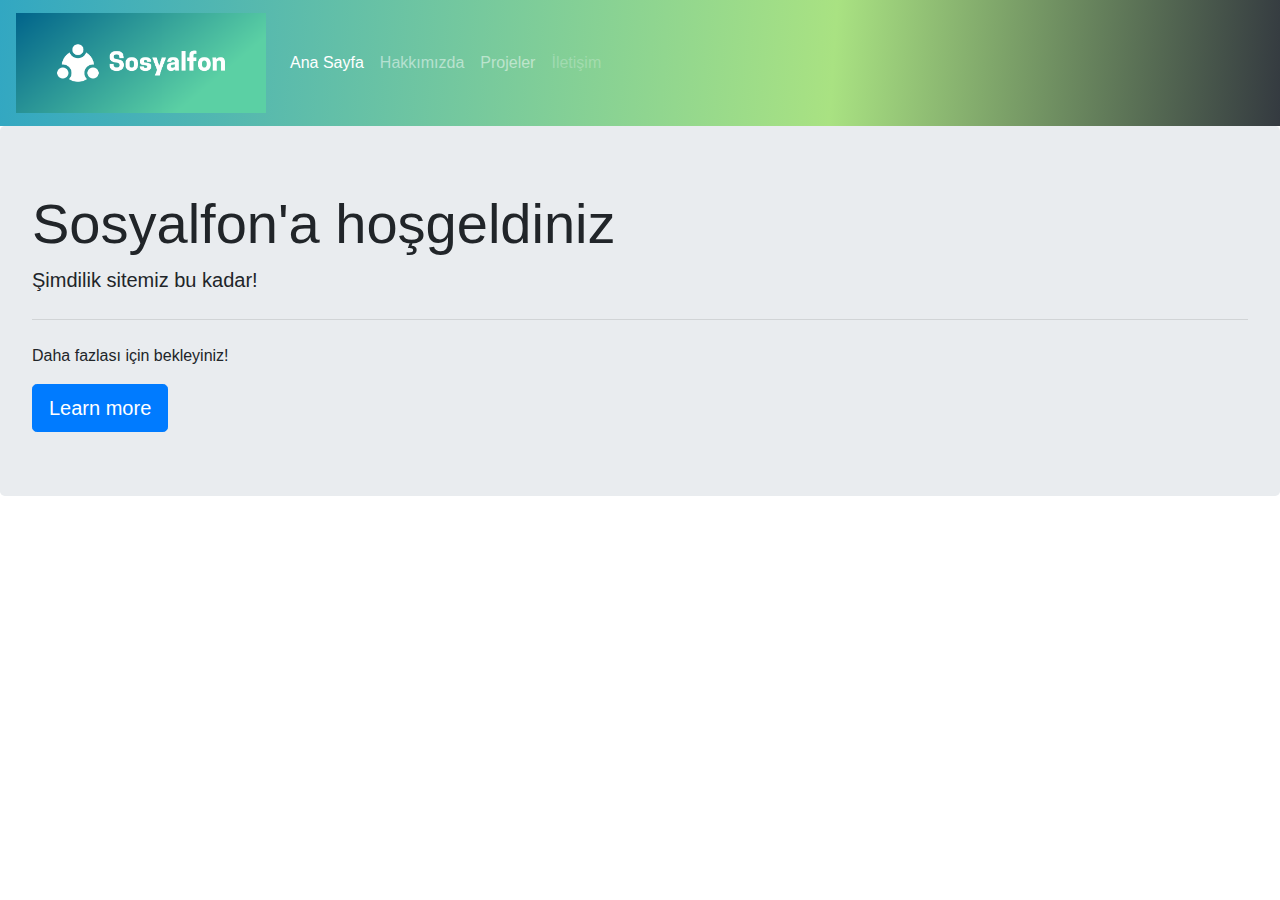
==== index.html @ b5d547e4 "Add files via upload" ====
<!DOCTYPE html>
<html>
<head>

	<title>Sosyalfon</title>
	<link rel="stylesheet" href="https://stackpath.bootstrapcdn.com/bootstrap/4.4.1/css/bootstrap.min.css" integrity="sha384-Vkoo8x4CGsO3+Hhxv8T/Q5PaXtkKtu6ug5TOeNV6gBiFeWPGFN9MuhOf23Q9Ifjh" crossorigin="anonymous">
	<link rel="stylesheet" type="text/css" href="style.css">
	

</head>
<body>
<nav class="navbar navbar-expand-lg navbar-dark bg-dark">
  <a class="navbar-brand" href="#"><img src="cover.png" width=250px height=100px>  </a>
  <button class="navbar-toggler" type="button" data-toggle="collapse" data-target="#navbarNavAltMarkup" aria-controls="navbarNavAltMarkup" aria-expanded="false" aria-label="Toggle navigation">
    <span class="navbar-toggler-icon"></span>
  </button>
  <div class="collapse navbar-collapse" id="navbarNavAltMarkup">
    <div class="navbar-nav">
      <a class="nav-item nav-link active" href="index.html">Ana Sayfa <span class="sr-only">(current)</span></a>
      <a class="nav-item nav-link" href="about.html">Hakkımızda</a>
      <a class="nav-item nav-link" href="#">Projeler</a>
      <a class="nav-item nav-link disabled" href="#" tabindex="-1" aria-disabled="true">İletişim</a>
    </div>
  </div>
</nav>

<div class="jumbotron">
  <h1 class="display-4">Sosyalfon'a hoşgeldiniz</h1>
  <p class="lead">Şimdilik sitemiz bu kadar!</p>
  <hr class="my-4">
  <p>Daha fazlası için bekleyiniz!</p>
  <a class="btn btn-primary btn-lg" href="#" role="button">Learn more</a>
</div>


	<script src="https://code.jquery.com/jquery-3.4.1.slim.min.js" integrity="sha384-J6qa4849blE2+poT4WnyKhv5vZF5SrPo0iEjwBvKU7imGFAV0wwj1yYfoRSJoZ+n" crossorigin="anonymous"></script>
	<script src="https://cdn.jsdelivr.net/npm/popper.js@1.16.0/dist/umd/popper.min.js" integrity="sha384-Q6E9RHvbIyZFJoft+2mJbHaEWldlvI9IOYy5n3zV9zzTtmI3UksdQRVvoxMfooAo" crossorigin="anonymous"></script>
	<script src="https://stackpath.bootstrapcdn.com/bootstrap/4.4.1/js/bootstrap.min.js" integrity="sha384-wfSDF2E50Y2D1uUdj0O3uMBJnjuUD4Ih7YwaYd1iqfktj0Uod8GCExl3Og8ifwB6" crossorigin="anonymous"></script>
</body>
</html>
---- style.css ----
.navbar {
	background: rgb(254,254,254);
	background: linear-gradient(274deg, rgba(254,254,254,0) 0%, rgba(169,226,130,1) 35%, rgba(50,167,194,1) 100%); 
}

a {
	color: white;
}
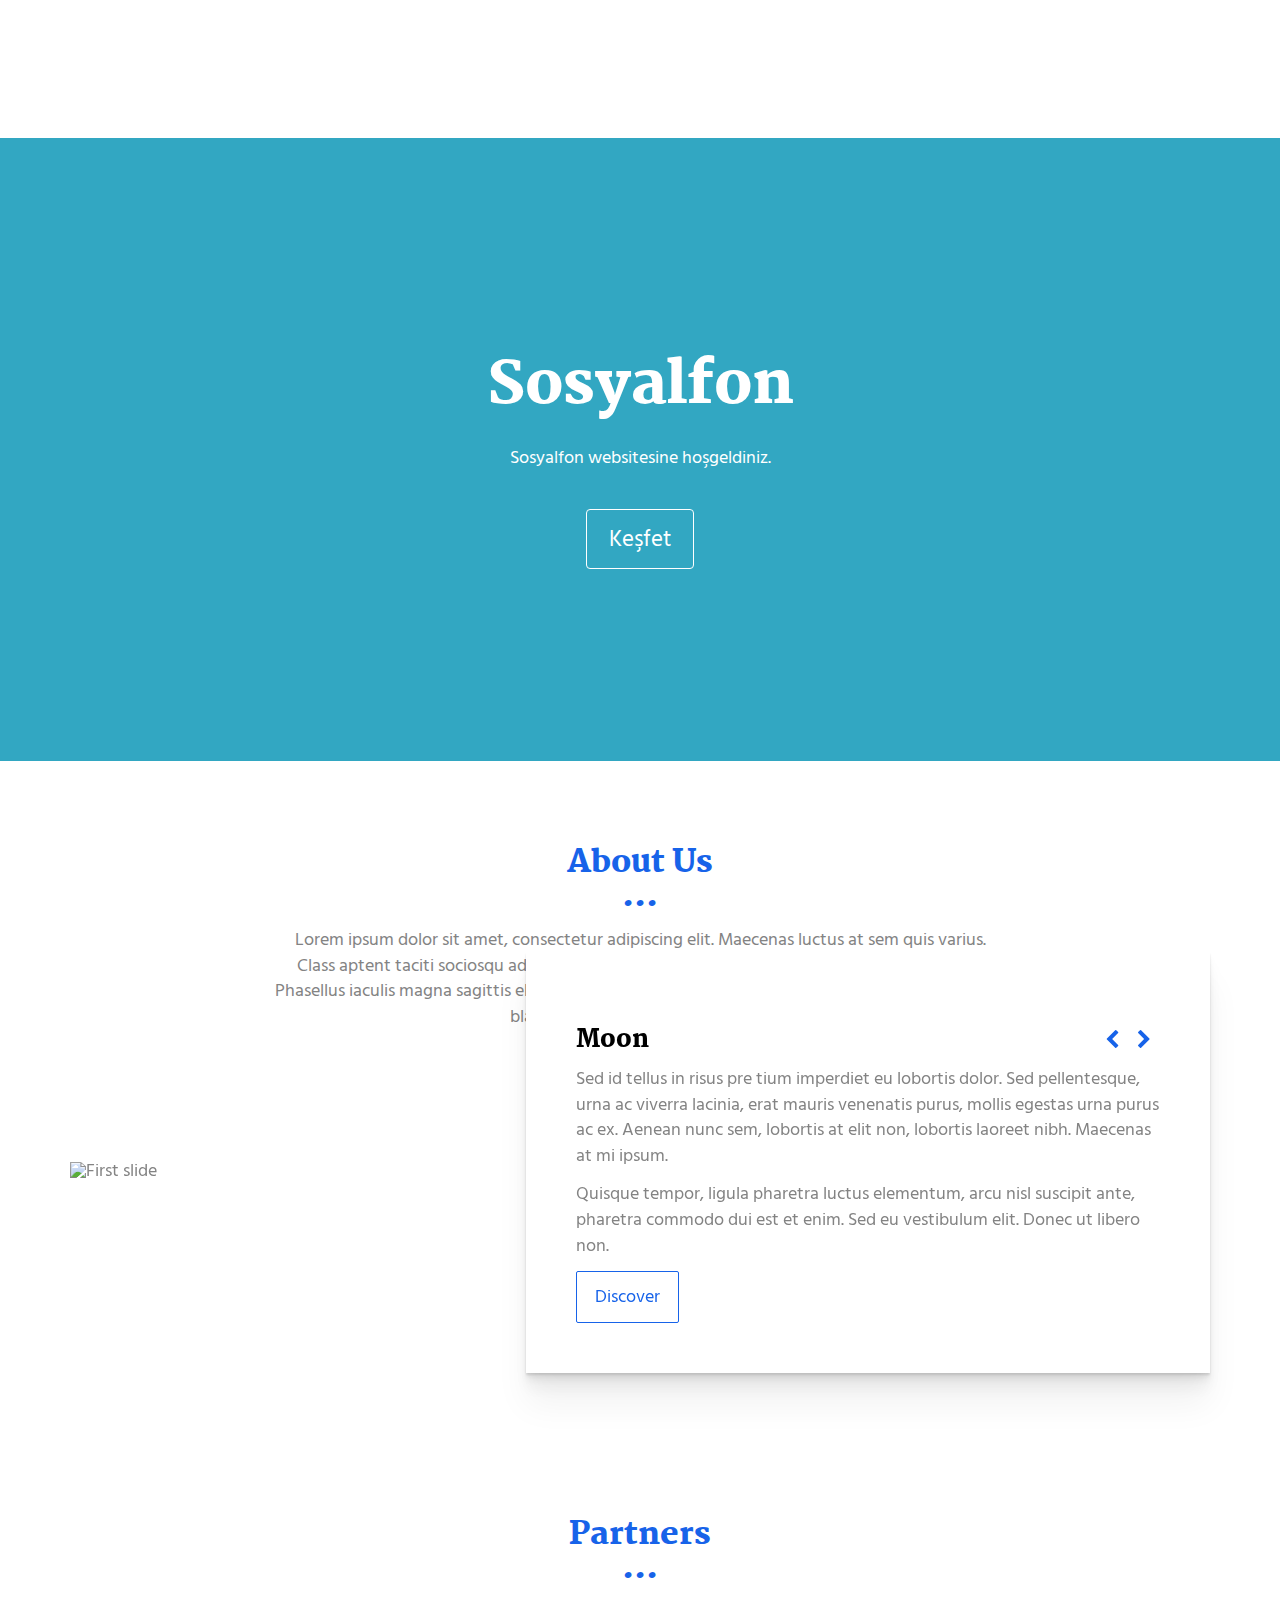
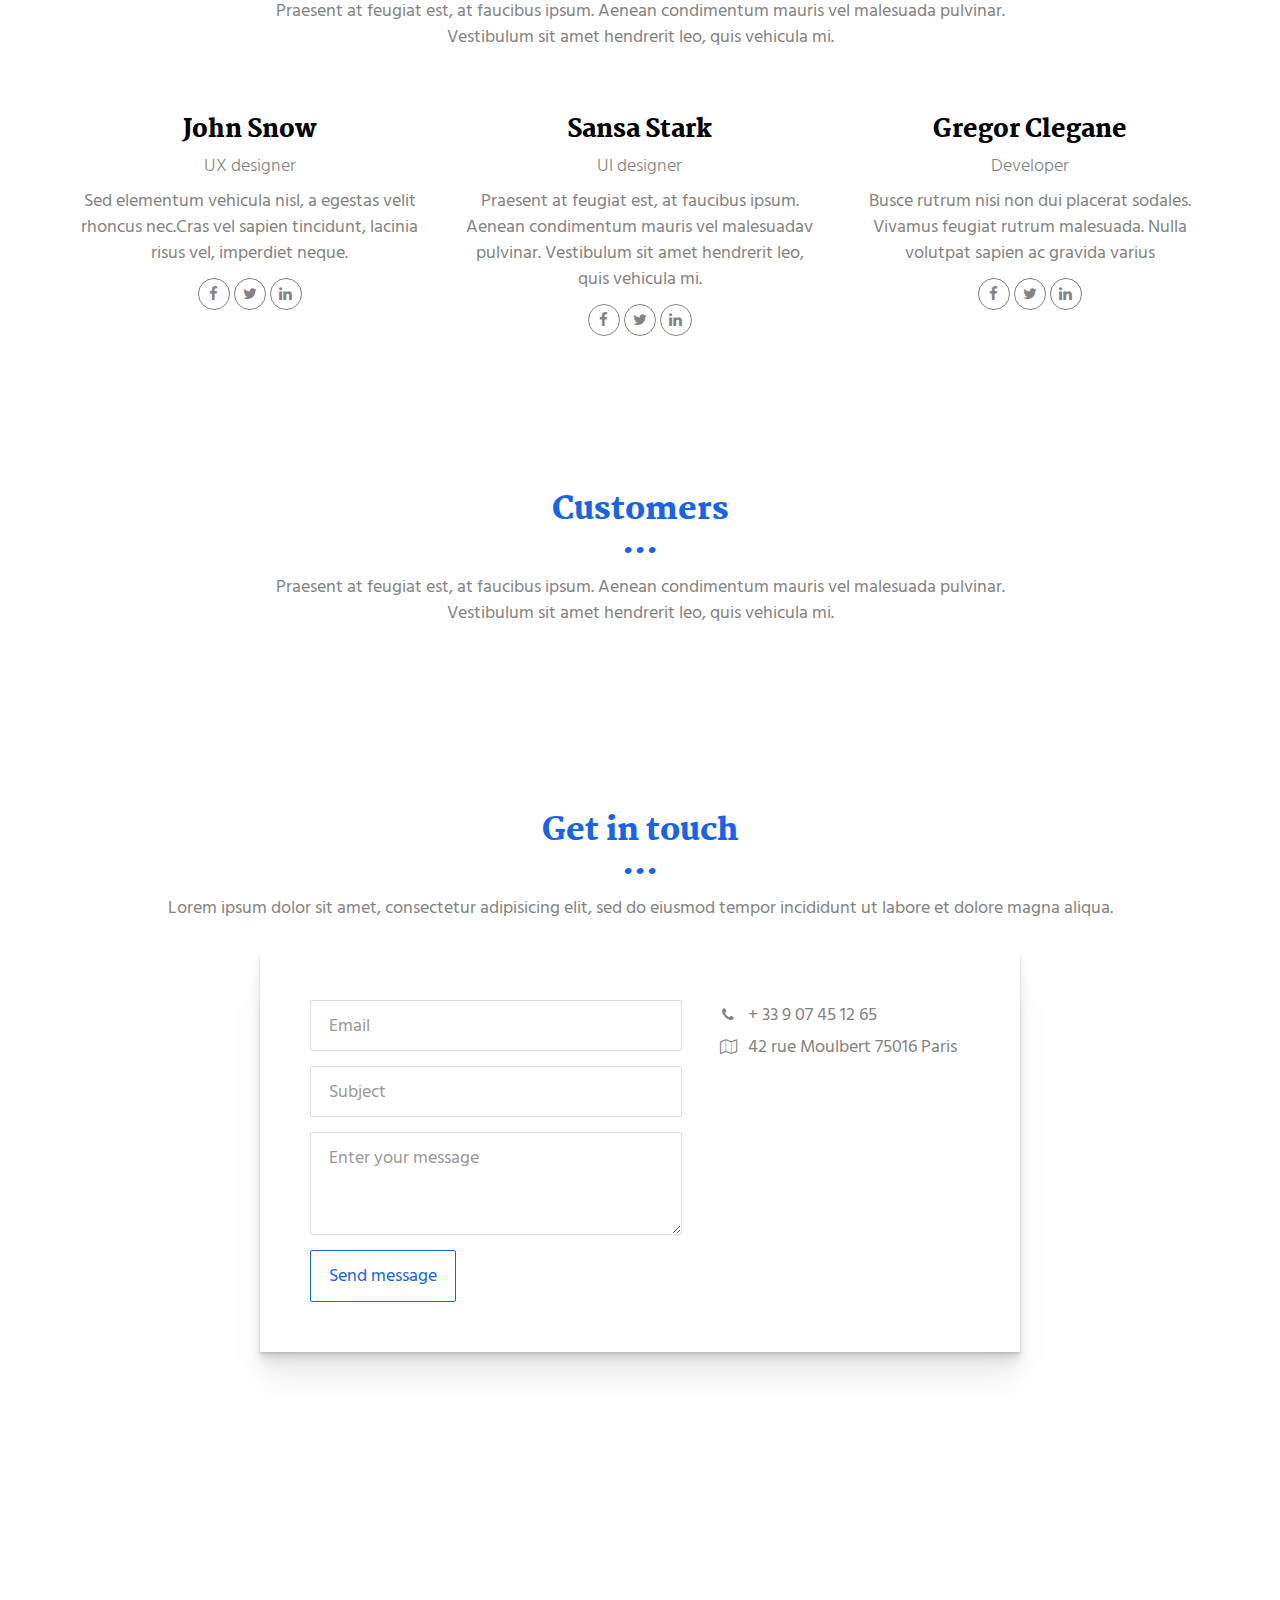
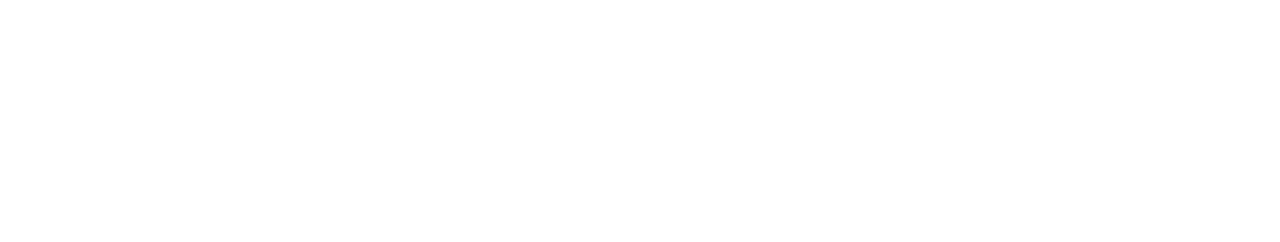
==== commit bf304cab: "Add files via upload" ====
--- a/index.html
+++ b/index.html
@@ -1,40 +1,371 @@
-<!DOCTYPE html>
-<html>
-<head>
-
-	<title>Sosyalfon</title>
-	<link rel="stylesheet" href="https://stackpath.bootstrapcdn.com/bootstrap/4.4.1/css/bootstrap.min.css" integrity="sha384-Vkoo8x4CGsO3+Hhxv8T/Q5PaXtkKtu6ug5TOeNV6gBiFeWPGFN9MuhOf23Q9Ifjh" crossorigin="anonymous">
-	<link rel="stylesheet" type="text/css" href="style.css">
-	
-
-</head>
-<body>
-<nav class="navbar navbar-expand-lg navbar-dark bg-dark">
-  <a class="navbar-brand" href="#"><img src="cover.png" width=250px height=100px>  </a>
-  <button class="navbar-toggler" type="button" data-toggle="collapse" data-target="#navbarNavAltMarkup" aria-controls="navbarNavAltMarkup" aria-expanded="false" aria-label="Toggle navigation">
-    <span class="navbar-toggler-icon"></span>
-  </button>
-  <div class="collapse navbar-collapse" id="navbarNavAltMarkup">
-    <div class="navbar-nav">
-      <a class="nav-item nav-link active" href="index.html">Ana Sayfa <span class="sr-only">(current)</span></a>
-      <a class="nav-item nav-link" href="about.html">Hakkımızda</a>
-      <a class="nav-item nav-link" href="#">Projeler</a>
-      <a class="nav-item nav-link disabled" href="#" tabindex="-1" aria-disabled="true">İletişim</a>
-    </div>
-  </div>
-</nav>
-
-<div class="jumbotron">
-  <h1 class="display-4">Sosyalfon'a hoşgeldiniz</h1>
-  <p class="lead">Şimdilik sitemiz bu kadar!</p>
-  <hr class="my-4">
-  <p>Daha fazlası için bekleyiniz!</p>
-  <a class="btn btn-primary btn-lg" href="#" role="button">Learn more</a>
-</div>
-
-
-	<script src="https://code.jquery.com/jquery-3.4.1.slim.min.js" integrity="sha384-J6qa4849blE2+poT4WnyKhv5vZF5SrPo0iEjwBvKU7imGFAV0wwj1yYfoRSJoZ+n" crossorigin="anonymous"></script>
-	<script src="https://cdn.jsdelivr.net/npm/popper.js@1.16.0/dist/umd/popper.min.js" integrity="sha384-Q6E9RHvbIyZFJoft+2mJbHaEWldlvI9IOYy5n3zV9zzTtmI3UksdQRVvoxMfooAo" crossorigin="anonymous"></script>
-	<script src="https://stackpath.bootstrapcdn.com/bootstrap/4.4.1/js/bootstrap.min.js" integrity="sha384-wfSDF2E50Y2D1uUdj0O3uMBJnjuUD4Ih7YwaYd1iqfktj0Uod8GCExl3Og8ifwB6" crossorigin="anonymous"></script>
-</body>
+<!DOCTYPE html>
+<html lang="en">
+
+<head>
+  <meta charset="UTF-8">
+  <meta content="IE=edge" http-equiv="X-UA-Compatible">
+  <meta content="width=device-width,initial-scale=1" name="viewport">
+  <meta content="description" name="description">
+  <meta name="google" content="notranslate" />
+  <meta content="Mashup templates have been developped by Orson.io team" name="author">
+
+  <!-- Disable tap highlight on IE -->
+  <meta name="msapplication-tap-highlight" content="no">
+  
+  
+  <link rel="apple-touch-icon" sizes="180x180" href="./assets/apple-icon-180x180.png">
+  <link href="./assets/favicon.ico" rel="icon">
+
+  
+
+
+  <title>Sosyalfon</title>
+
+<link href="./main.550dcf66.css" rel="stylesheet">
+<link href="./animate.css" rel="stylesheet">
+<link href="style.css" rel="stylesheet">
+</head>
+
+<body> <!-- Add your content of header -->
+<header>
+  <nav class="navbar navbar-default active">
+    <div class="container">
+      <div class="navbar-header">
+        <button type="button" class="navbar-toggle collapsed" data-toggle="collapse" data-target="#navbar-collapse" aria-expanded="false">
+          <span class="sr-only">Toggle navigation</span>
+          <span class="icon-bar"></span>
+          <span class="icon-bar"></span>
+          <span class="icon-bar"></span>
+        </button>
+        <a class="navbar-brand" href="./index.html" title="">
+          <img src="./assets/images/mashup-icon.svg" class="navbar-logo-img" alt="">
+          Sosyalfon
+        </a>
+      </div>
+
+      <div class="collapse navbar-collapse" id="navbar-collapse">
+        <ul class="nav navbar-nav navbar-right">
+          <li><a href="./index.html" title="">Ana Sayfa</a></li>
+          <li><a href="./project.html" title="">Hakkımızda</a></li>
+          <li>
+            <p>
+              <a href="./components.html" class="btn btn-default navbar-btn" title="">Projeler</a>
+            </p>
+          </li>
+
+        </ul>
+      </div> 
+    </div>
+  </nav>
+</header>
+
+<!-- Add your site or app content here -->
+  <div class="hero-full-container background-image-container white-text-container">
+    <div class="container">
+      <div class="row">
+        <div class="col-xs-12 animated infinite pulse">
+          <h1>Sosyalfon</h1>
+          <p>Sosyalfon websitesine hoşgeldiniz.</p>
+          <br>
+          <a href="./project.html" class="btn btn-default btn-lg" title="">Keşfet</a>
+        </div>
+      </div>
+    </div>
+  </div>
+
+  <div class="section-container">
+    <div class="container">
+      <div class="row">
+        <div class="col-xs-12 col-md-8 col-md-offset-2">
+          <div class="text-center">
+            <h2>About Us</h2>
+            <p>Lorem ipsum dolor sit amet, consectetur adipiscing elit. Maecenas luctus at sem quis varius. 
+            <br>
+            Class aptent taciti sociosqu ad litora torquent per conubia nostra, per inceptos himenaeos. Phasellus iaculis magna sagittis elit sagittis, at hendrerit lorem venenatis. Morbi accumsan iaculis blandit. Cras ultrices hendrerit nisl.</p>
+          </div>
+       </div>
+      </div>
+    </div>
+  </div>
+
+  <div class="section-container">
+    <div class="container">
+      <div class="row">      
+          <div class="col-xs-12">
+
+
+            <div id="carousel-example-generic" class="carousel carousel-fade slide" data-ride="carousel">
+                
+                <div class="carousel-inner" role="listbox">
+
+                    <div class="item active">
+                        <img class="img-responsive" src="./assets/images/img-06.jpg" alt="First slide">
+                        <div class="carousel-caption card-shadow reveal">
+                          
+                          <h3>Moon</h3>
+                          <a class="left carousel-control" href="#carousel-example-generic" role="button" data-slide="prev">
+                            <i class="fa fa-chevron-left" aria-hidden="true"></i>
+                            <span class="sr-only">Previous</span>
+                          </a>
+                          <a class="right carousel-control" href="#carousel-example-generic" role="button" data-slide="next">
+                            <i class="fa fa-chevron-right" aria-hidden="true"></i>
+                            <span class="sr-only">Next</span>
+                          </a>
+                          <p>
+                            Sed id tellus in risus pre
+                            tium imperdiet eu lobortis dolor. Sed pellentesque, urna ac viverra lacinia, erat mauris venenatis purus, mollis egestas urna purus ac ex.
+                            Aenean nunc sem, lobortis at elit non, lobortis laoreet nibh. Maecenas at mi ipsum.
+                          </p>
+                          
+                          <p>
+                            Quisque tempor, ligula pharetra luctus elementum, arcu nisl suscipit ante, pharetra commodo dui est et enim. Sed eu vestibulum elit. Donec ut libero non.
+                          </p>
+                          <a href="./project.html" class="btn btn-primary" title="">
+                            Discover
+                          </a>
+                        </div>
+                    </div>
+                    <div class="item">
+                        <img class="img-responsive" src="./assets/images/img-07.jpg" alt="First slide">
+                        <div class="carousel-caption card-shadow reveal">
+
+                          <h3>Lbortis</h3>
+                            <a class="left carousel-control" href="#carousel-example-generic" role="button" data-slide="prev">
+                              <i class="fa fa-chevron-left" aria-hidden="true"></i>
+                              <span class="sr-only">Previous</span>
+                            </a>
+                            <a class="right carousel-control" href="#carousel-example-generic" role="button" data-slide="next">
+                              <i class="fa fa-chevron-right" aria-hidden="true"></i>
+                              <span class="sr-only">Next</span>
+                            </a>
+                          <p>
+                            Pre id tellus in risus pre
+                            tium imperdiet eu lobortis dolor. Sed pellentesque, urna ac viverra lacinia, erat mauris venenatis purus, mollis egestas urna purus ac ex.
+                            Aenean nunc sem, lobortis at elit non, lobortis laoreet nibh. Maecenas at mi ipsum.
+                          </p>
+                          
+                          <p>
+                            Quisque tempor, ligula pharetra luctus elementum, arcu nisl suscipit ante, pharetra commodo dui est et enim. Sed eu vestibulum elit. Donec ut libero non.
+                          </p>
+                          <a href="./project.html" class="btn btn-primary" title="">
+                            Discover
+                          </a>
+                        </div>
+                    </div>
+                </div>
+               
+            </div>
+
+           
+          </div>
+          
+        </div>  
+      
+    </div>
+  </div>
+
+  <div class="section-container">
+    <div class="container text-center">
+      <div class="row section-container-spacer">
+        <div class="col-xs-12 col-md-12">
+          <h2>Partners</h2>
+          <p>Praesent at feugiat est, at faucibus ipsum. Aenean condimentum mauris vel malesuada pulvinar. <br>Vestibulum sit amet hendrerit leo, quis vehicula mi.</p>
+        </div>  
+      </div>
+      <div class="row">
+        <div class="col-xs-12 col-md-4">
+          <img src="./assets/images/profil-01.jpg" alt="" class="reveal img-responsive reveal-content image-center">
+          <h3>John Snow</h3>
+          <h4>UX designer</h4>
+          <p>Sed elementum vehicula nisl, a egestas velit rhoncus nec.Cras vel sapien tincidunt, lacinia risus vel, imperdiet neque.</p>
+          <p>
+            <a href="https://facebook.com/" class="social-round-icon fa-icon" title="">
+              <i class="fa fa-facebook" aria-hidden="true"></i>
+            </a>
+            <a href="https://twitter.com/" class="social-round-icon fa-icon" title="">
+              <i class="fa fa-twitter" aria-hidden="true"></i>
+            </a>
+            <a href="https://www.linkedin.com/" class="social-round-icon fa-icon" title="">
+              <i class="fa fa-linkedin" aria-hidden="true"></i>
+            </a>
+          </p>
+        </div>
+       
+        <div class="col-xs-12 col-md-4">
+          <img src="./assets/images/profil-02.jpg" alt="" class="reveal img-responsive reveal-content image-center">
+          <h3>Sansa Stark</h3>
+          <h4>UI designer</h4>
+          <p>Praesent at feugiat est, at faucibus ipsum. Aenean condimentum mauris vel malesuadav pulvinar. Vestibulum sit amet hendrerit leo, quis vehicula mi.</p>
+          <p>
+            <a href="https://facebook.com/" class="social-round-icon fa-icon" title="">
+              <i class="fa fa-facebook" aria-hidden="true"></i>
+            </a>
+            <a href="https://twitter.com/" class="social-round-icon fa-icon" title="">
+              <i class="fa fa-twitter" aria-hidden="true"></i>
+            </a>
+            <a href="https://www.linkedin.com/" class="social-round-icon fa-icon" title="">
+              <i class="fa fa-linkedin" aria-hidden="true"></i>
+            </a>
+          </p>
+        </div>
+        <div class="col-xs-12 col-md-4">
+          <img src="./assets/images/profil-03.jpg" alt="" class="reveal img-responsive reveal-content image-center">
+          <h3>Gregor Clegane</h3>
+          <h4>Developer</h4>
+          <p>Busce rutrum nisi non dui placerat sodales. Vivamus feugiat rutrum malesuada. Nulla volutpat sapien ac gravida varius</p>
+          <p>
+            <a href="https://facebook.com/" class="social-round-icon fa-icon" title="">
+              <i class="fa fa-facebook" aria-hidden="true"></i>
+            </a>
+            <a href="https://twitter.com/" class="social-round-icon fa-icon" title="">
+              <i class="fa fa-twitter" aria-hidden="true"></i>
+            </a>
+            <a href="https://www.linkedin.com/" class="social-round-icon fa-icon" title="">
+              <i class="fa fa-linkedin" aria-hidden="true"></i>
+            </a>
+          </p>
+        </div>
+      </div>
+    </div>
+  </div>
+
+  <div class="section-container">
+    <div class="container text-center">
+      <div class="row section-container-spacer">
+        <div class="col-xs-12 col-md-12">
+          <h2 class="text-center">Customers</h2>
+          <p>Praesent at feugiat est, at faucibus ipsum. Aenean condimentum mauris vel malesuada pulvinar. <br>Vestibulum sit amet hendrerit leo, quis vehicula mi.</p>
+        </div>  
+      </div>
+      <div class="row">
+        <div class="col-xs-12 col-md-4">
+          <img src="./assets/images/logo-01.png" alt="" class="img-responsive reveal-content image-center">
+
+        </div>
+       
+        <div class="col-xs-12 col-md-4">
+          <img src="./assets/images/logo-02.png" alt="" class="img-responsive reveal-content image-center">
+        </div>
+        <div class="col-xs-12 col-md-4">
+          <img src="./assets/images/logo-03.png" alt="" class="img-responsive reveal-content image-center">
+        </div>
+      </div>
+    </div>
+  </div>
+ 
+ 
+  <div class="section-container contact-container">
+    <div class="container">
+      <div class="row">
+        <div class="col-xs-12 col-md-12">
+          <div class="section-container-spacer">
+            <h2 class="text-center">Get in touch</h2>
+            <p class="text-center">Lorem ipsum dolor sit amet, consectetur adipisicing elit, sed do eiusmod
+            tempor incididunt ut labore et dolore magna aliqua.</p>
+          </div>
+          <div class="card-container">
+            <div class="card card-shadow col-xs-10 col-xs-offset-1 col-md-8 col-md-offset-2 reveal">
+              <form action="" class="reveal-content">
+                <div class="row">
+                  <div class="col-md-7">
+                    <div class="form-group">
+                      <input type="email" class="form-control" id="email" placeholder="Email">
+                    </div>
+                    <div class="form-group">
+                      <input type="text" class="form-control" id="subject" placeholder="Subject">
+                    </div>
+                    <div class="form-group">
+                      <textarea class="form-control" rows="3" placeholder="Enter your message"></textarea>
+                    </div>
+                    <button type="submit" class="btn btn-primary">Send message</button>
+                  </div>
+                  <div class="col-md-5">
+                    <ul class="list-unstyled address-container">
+                      <li>
+                        <span class="fa-icon">
+                          <i class="fa fa-phone" aria-hidden="true"></i>
+                        </span>
+                        + 33 9 07 45 12 65
+                      </li>
+                      <li>
+                        <span class="fa-icon">
+                          <i class="fa fa fa-map-o" aria-hidden="true"></i>
+                        </span>
+                        42 rue Moulbert 75016 Paris
+                      </li>
+                    </ul>
+                  </div>
+                </div>
+              </form>
+            </div>
+            <div class="card-image col-xs-12" style="background-image: url('/assets/images/img-01.jpg')">
+            </div>
+          </div>
+        </div>  
+      </div>
+    </div>
+  </div>
+
+<script>
+  document.addEventListener("DOMContentLoaded", function (event) {
+    navbarFixedTopAnimation();
+  });
+</script>
+
+<footer class="footer-container white-text-container">
+  <div class="container">
+    <div class="row">
+
+     
+      <div class="col-xs-12">
+        <h3>Mountain</h3>
+
+        <div class="row">
+          <div class="col-xs-12 col-sm-7">
+            <p><small>Website created with <a href="http://www.mashup-template.com/" title="Create website with free html template">Mashup Template</a>/<a href="https://www.unsplash.com/" title="Beautiful Free Images">Unsplash</a></small>
+            </p>
+          </div>
+          <div class="col-xs-12 col-sm-5">
+            <p class="text-right">
+              <a href="https://facebook.com/" class="social-round-icon white-round-icon fa-icon" title="">
+                <i class="fa fa-facebook" aria-hidden="true"></i>
+              </a>
+              <a href="https://twitter.com/" class="social-round-icon white-round-icon fa-icon" title="">
+                <i class="fa fa-twitter" aria-hidden="true"></i>
+              </a>
+              <a href="https://www.linkedin.com/" class="social-round-icon white-round-icon fa-icon" title="">
+                <i class="fa fa-linkedin" aria-hidden="true"></i>
+              </a>
+            </p>
+          </div>
+        </div>
+        
+        
+      </div>
+    </div>
+  </div>
+</footer>
+
+<script>
+  document.addEventListener("DOMContentLoaded", function (event) {
+    navActivePage();
+    scrollRevelation('.reveal');
+  });
+</script>
+
+<!-- Google Analytics: change UA-XXXXX-X to be your site's ID 
+
+<script>
+  (function (i, s, o, g, r, a, m) {
+    i['GoogleAnalyticsObject'] = r; i[r] = i[r] || function () {
+      (i[r].q = i[r].q || []).push(arguments)
+    }, i[r].l = 1 * new Date(); a = s.createElement(o),
+      m = s.getElementsByTagName(o)[0]; a.async = 1; a.src = g; m.parentNode.insertBefore(a, m)
+  })(window, document, 'script', '//www.google-analytics.com/analytics.js', 'ga');
+  ga('create', 'UA-XXXXX-X', 'auto');
+  ga('send', 'pageview');
+</script>
+
+--> <script type="text/javascript" src="./main.0cf8b554.js"></script></body>
+
 </html>--- a/main.550dcf66.css
+++ b/main.550dcf66.css
@@ -0,0 +1,9 @@
+@import url(https://fonts.googleapis.com/css?family=Hind+Siliguri:300,600|Martel:400,900);@import url(https://maxcdn.bootstrapcdn.com/font-awesome/4.7.0/css/font-awesome.min.css);/*!
+ * Bootstrap v3.3.7 (http://getbootstrap.com)
+ * Copyright 2011-2016 Twitter, Inc.
+ * Licensed under MIT (https://github.com/twbs/bootstrap/blob/master/LICENSE)
+ */
+/*! normalize.css v3.0.3 | MIT License | github.com/necolas/normalize.css */html{font-family:sans-serif;-ms-text-size-adjust:100%;-webkit-text-size-adjust:100%}body{margin:0}article,aside,details,figcaption,figure,footer,header,hgroup,main,menu,nav,section,summary{display:block}audio,canvas,progress,video{display:inline-block;vertical-align:baseline}audio:not([controls]){display:none;height:0}[hidden],template{display:none}a{background-color:transparent}a:active,a:hover{outline:0}abbr[title]{border-bottom:1px dotted}b,strong{font-weight:700}dfn{font-style:italic}h1{font-size:2em;margin:.67em 0}mark{background:#ff0;color:#000}small{font-size:80%}sub,sup{font-size:75%;line-height:0;position:relative;vertical-align:baseline}sup{top:-.5em}sub{bottom:-.25em}img{border:0}svg:not(:root){overflow:hidden}figure{margin:1em 40px}hr{box-sizing:content-box;height:0}pre{overflow:auto}code,kbd,pre,samp{font-family:monospace,monospace;font-size:1em}button,input,optgroup,select,textarea{color:inherit;font:inherit;margin:0}button{overflow:visible}button,select{text-transform:none}button,html input[type=button],input[type=reset],input[type=submit]{-webkit-appearance:button;cursor:pointer}button[disabled],html input[disabled]{cursor:default}button::-moz-focus-inner,input::-moz-focus-inner{border:0;padding:0}input{line-height:normal}input[type=checkbox],input[type=radio]{box-sizing:border-box;padding:0}input[type=number]::-webkit-inner-spin-button,input[type=number]::-webkit-outer-spin-button{height:auto}input[type=search]{-webkit-appearance:textfield;box-sizing:content-box}input[type=search]::-webkit-search-cancel-button,input[type=search]::-webkit-search-decoration{-webkit-appearance:none}fieldset{border:1px solid silver;margin:0 2px;padding:.35em .625em .75em}textarea{overflow:auto}optgroup{font-weight:700}table{border-collapse:collapse;border-spacing:0}td,th{padding:0}
+
+/*! Source: https://github.com/h5bp/html5-boilerplate/blob/master/src/css/main.css */@media print{*,:after,:before{background:transparent!important;color:#000!important;box-shadow:none!important;text-shadow:none!important}a,a:visited{text-decoration:underline}a[href]:after{content:" (" attr(href) ")"}abbr[title]:after{content:" (" attr(title) ")"}a[href^="#"]:after,a[href^="javascript:"]:after{content:""}blockquote,pre{border:1px solid #999;page-break-inside:avoid}thead{display:table-header-group}img,tr{page-break-inside:avoid}img{max-width:100%!important}h2,h3,p{orphans:3;widows:3}h2,h3{page-break-after:avoid}.navbar{display:none}.btn>.caret,.dropup>.btn>.caret{border-top-color:#000!important}.label{border:1px solid #000}.table{border-collapse:collapse!important}.table td,.table th{background-color:#fff!important}.table-bordered td,.table-bordered th{border:1px solid #ddd!important}}*,:after,:before{-webkit-box-sizing:border-box;-moz-box-sizing:border-box;box-sizing:border-box}html{font-size:10px;-webkit-tap-highlight-color:transparent}body{font-family:Hind Siliguri,Helvetica,Arial,sans-serif;font-size:18px;line-height:1.42857;color:#838383;background-color:#fff}button,input,select,textarea{font-family:inherit;font-size:inherit;line-height:inherit}a{color:#1763e9;text-decoration:none}a:focus,a:hover{color:#1045a4;text-decoration:underline}a:focus{outline:5px auto -webkit-focus-ring-color;outline-offset:-2px}figure{margin:0}img{vertical-align:middle}.img-responsive{display:block;max-width:100%;height:auto}.img-rounded{border-radius:4px}.img-thumbnail{padding:4px;line-height:1.42857;background-color:#fff;border:1px solid #ddd;border-radius:2px;-webkit-transition:all .2s ease-in-out;-o-transition:all .2s ease-in-out;transition:all .2s ease-in-out;display:inline-block;max-width:100%;height:auto}.img-circle{border-radius:50%}hr{margin-top:25px;margin-bottom:25px;border:0;border-top:1px solid #eee}.sr-only{position:absolute;width:1px;height:1px;margin:-1px;padding:0;overflow:hidden;clip:rect(0,0,0,0);border:0}.sr-only-focusable:active,.sr-only-focusable:focus{position:static;width:auto;height:auto;margin:0;overflow:visible;clip:auto}[role=button]{cursor:pointer}.h1,.h2,.h3,.h4,.h5,.h6,h1,h2,h3,h4,h5,h6{font-family:Martel,Times New Roman,Times,serif;font-weight:900;line-height:1.1;color:#1763e9}.h1 .small,.h1 small,.h2 .small,.h2 small,.h3 .small,.h3 small,.h4 .small,.h4 small,.h5 .small,.h5 small,.h6 .small,.h6 small,h1 .small,h1 small,h2 .small,h2 small,h3 .small,h3 small,h4 .small,h4 small,h5 .small,h5 small,h6 .small,h6 small{font-weight:400;line-height:1;color:#777}.h1,.h2,.h3,h1,h2,h3{margin-top:25px;margin-bottom:12.5px}.h1 .small,.h1 small,.h2 .small,.h2 small,.h3 .small,.h3 small,h1 .small,h1 small,h2 .small,h2 small,h3 .small,h3 small{font-size:65%}.h4,.h5,.h6,h4,h5,h6{margin-top:12.5px;margin-bottom:12.5px}.h4 .small,.h4 small,.h5 .small,.h5 small,.h6 .small,.h6 small,h4 .small,h4 small,h5 .small,h5 small,h6 .small,h6 small{font-size:75%}.h1,h1{font-size:59px}.h2,h2{font-size:31px}.h3,h3{font-size:24px}.h4,.h5,h4,h5{font-size:18px}.h6,h6{font-size:16px}p{margin:0 0 12.5px}.lead{margin-bottom:25px;font-size:20px;font-weight:300;line-height:1.4}@media (min-width:768px){.lead{font-size:27px}}.small,small{font-size:77%}.mark,mark{background-color:#fcf8e3;padding:.2em}.text-left{text-align:left}.text-right{text-align:right}.text-center{text-align:center}.text-justify{text-align:justify}.text-nowrap{white-space:nowrap}.text-lowercase{text-transform:lowercase}.initialism,.text-uppercase{text-transform:uppercase}.text-capitalize{text-transform:capitalize}.text-muted{color:#777}.text-primary{color:#1763e9}a.text-primary:focus,a.text-primary:hover{color:#124fbb}.text-success{color:#fff}a.text-success:focus,a.text-success:hover{color:#e6e6e6}.text-info{color:#31708f}a.text-info:focus,a.text-info:hover{color:#245269}.text-warning{color:#8a6d3b}a.text-warning:focus,a.text-warning:hover{color:#66512c}.text-danger{color:#fff}a.text-danger:focus,a.text-danger:hover{color:#e6e6e6}.bg-primary{color:#fff;background-color:#1763e9}a.bg-primary:focus,a.bg-primary:hover{background-color:#124fbb}.bg-success{background-color:#08005f}a.bg-success:focus,a.bg-success:hover{background-color:#04002c}.bg-info{background-color:#d9edf7}a.bg-info:focus,a.bg-info:hover{background-color:#afd9ee}.bg-warning{background-color:#fcf8e3}a.bg-warning:focus,a.bg-warning:hover{background-color:#f7ecb5}.bg-danger{background-color:#ca044b}a.bg-danger:focus,a.bg-danger:hover{background-color:#980338}.page-header{padding-bottom:11.5px;margin:50px 0 25px;border-bottom:1px solid #eee}ol,ul{margin-top:0;margin-bottom:12.5px}ol ol,ol ul,ul ol,ul ul{margin-bottom:0}.list-inline,.list-unstyled{padding-left:0;list-style:none}.list-inline{margin-left:-5px}.list-inline>li{display:inline-block;padding-left:5px;padding-right:5px}dl{margin-top:0;margin-bottom:25px}dd,dt{line-height:1.42857}dt{font-weight:700}dd{margin-left:0}.dl-horizontal dd:after,.dl-horizontal dd:before{content:" ";display:table}.dl-horizontal dd:after{clear:both}@media (min-width:768px){.dl-horizontal dt{float:left;width:160px;clear:left;text-align:right;overflow:hidden;text-overflow:ellipsis;white-space:nowrap}.dl-horizontal dd{margin-left:180px}}abbr[data-original-title],abbr[title]{cursor:help;border-bottom:1px dotted #777}.initialism{font-size:90%}blockquote{padding:12.5px 25px;margin:0 0 25px;font-size:22.5px;border-left:5px solid #eee}blockquote ol:last-child,blockquote p:last-child,blockquote ul:last-child{margin-bottom:0}blockquote .small,blockquote footer,blockquote small{display:block;font-size:80%;line-height:1.42857;color:#777}blockquote .small:before,blockquote footer:before,blockquote small:before{content:"\2014   \A0"}.blockquote-reverse,blockquote.pull-right{padding-right:15px;padding-left:0;border-right:5px solid #eee;border-left:0;text-align:right}.blockquote-reverse .small:before,.blockquote-reverse footer:before,.blockquote-reverse small:before,blockquote.pull-right .small:before,blockquote.pull-right footer:before,blockquote.pull-right small:before{content:""}.blockquote-reverse .small:after,.blockquote-reverse footer:after,.blockquote-reverse small:after,blockquote.pull-right .small:after,blockquote.pull-right footer:after,blockquote.pull-right small:after{content:"\A0   \2014"}address{margin-bottom:25px;font-style:normal;line-height:1.42857}code,kbd,pre,samp{font-family:Menlo,Monaco,Consolas,Courier New,monospace}code{color:#c7254e;background-color:#f9f2f4}code,kbd{padding:2px 4px;font-size:90%;border-radius:2px}kbd{color:#fff;background-color:#333;box-shadow:inset 0 -1px 0 rgba(0,0,0,.25)}kbd kbd{padding:0;font-size:100%;font-weight:700;box-shadow:none}pre{display:block;padding:12px;margin:0 0 12.5px;font-size:17px;line-height:1.42857;word-break:break-all;word-wrap:break-word;color:#333;background-color:#f5f5f5;border:1px solid #ccc;border-radius:2px}pre code{padding:0;font-size:inherit;color:inherit;white-space:pre-wrap;background-color:transparent;border-radius:0}.pre-scrollable{max-height:340px;overflow-y:scroll}.container{margin-right:auto;margin-left:auto;padding-left:15px;padding-right:15px}.container:after,.container:before{content:" ";display:table}.container:after{clear:both}@media (min-width:768px){.container{width:750px}}@media (min-width:992px){.container{width:970px}}@media (min-width:1200px){.container{width:1170px}}.container-fluid{margin-right:auto;margin-left:auto;padding-left:15px;padding-right:15px}.container-fluid:after,.container-fluid:before{content:" ";display:table}.container-fluid:after{clear:both}.row{margin-left:-15px;margin-right:-15px}.row:after,.row:before{content:" ";display:table}.row:after{clear:both}.col-lg-1,.col-lg-2,.col-lg-3,.col-lg-4,.col-lg-5,.col-lg-6,.col-lg-7,.col-lg-8,.col-lg-9,.col-lg-10,.col-lg-11,.col-lg-12,.col-md-1,.col-md-2,.col-md-3,.col-md-4,.col-md-5,.col-md-6,.col-md-7,.col-md-8,.col-md-9,.col-md-10,.col-md-11,.col-md-12,.col-sm-1,.col-sm-2,.col-sm-3,.col-sm-4,.col-sm-5,.col-sm-6,.col-sm-7,.col-sm-8,.col-sm-9,.col-sm-10,.col-sm-11,.col-sm-12,.col-xs-1,.col-xs-2,.col-xs-3,.col-xs-4,.col-xs-5,.col-xs-6,.col-xs-7,.col-xs-8,.col-xs-9,.col-xs-10,.col-xs-11,.col-xs-12{position:relative;min-height:1px;padding-left:15px;padding-right:15px}.col-xs-1,.col-xs-2,.col-xs-3,.col-xs-4,.col-xs-5,.col-xs-6,.col-xs-7,.col-xs-8,.col-xs-9,.col-xs-10,.col-xs-11,.col-xs-12{float:left}.col-xs-1{width:8.33333%}.col-xs-2{width:16.66667%}.col-xs-3{width:25%}.col-xs-4{width:33.33333%}.col-xs-5{width:41.66667%}.col-xs-6{width:50%}.col-xs-7{width:58.33333%}.col-xs-8{width:66.66667%}.col-xs-9{width:75%}.col-xs-10{width:83.33333%}.col-xs-11{width:91.66667%}.col-xs-12{width:100%}.col-xs-pull-0{right:auto}.col-xs-pull-1{right:8.33333%}.col-xs-pull-2{right:16.66667%}.col-xs-pull-3{right:25%}.col-xs-pull-4{right:33.33333%}.col-xs-pull-5{right:41.66667%}.col-xs-pull-6{right:50%}.col-xs-pull-7{right:58.33333%}.col-xs-pull-8{right:66.66667%}.col-xs-pull-9{right:75%}.col-xs-pull-10{right:83.33333%}.col-xs-pull-11{right:91.66667%}.col-xs-pull-12{right:100%}.col-xs-push-0{left:auto}.col-xs-push-1{left:8.33333%}.col-xs-push-2{left:16.66667%}.col-xs-push-3{left:25%}.col-xs-push-4{left:33.33333%}.col-xs-push-5{left:41.66667%}.col-xs-push-6{left:50%}.col-xs-push-7{left:58.33333%}.col-xs-push-8{left:66.66667%}.col-xs-push-9{left:75%}.col-xs-push-10{left:83.33333%}.col-xs-push-11{left:91.66667%}.col-xs-push-12{left:100%}.col-xs-offset-0{margin-left:0}.col-xs-offset-1{margin-left:8.33333%}.col-xs-offset-2{margin-left:16.66667%}.col-xs-offset-3{margin-left:25%}.col-xs-offset-4{margin-left:33.33333%}.col-xs-offset-5{margin-left:41.66667%}.col-xs-offset-6{margin-left:50%}.col-xs-offset-7{margin-left:58.33333%}.col-xs-offset-8{margin-left:66.66667%}.col-xs-offset-9{margin-left:75%}.col-xs-offset-10{margin-left:83.33333%}.col-xs-offset-11{margin-left:91.66667%}.col-xs-offset-12{margin-left:100%}@media (min-width:768px){.col-sm-1,.col-sm-2,.col-sm-3,.col-sm-4,.col-sm-5,.col-sm-6,.col-sm-7,.col-sm-8,.col-sm-9,.col-sm-10,.col-sm-11,.col-sm-12{float:left}.col-sm-1{width:8.33333%}.col-sm-2{width:16.66667%}.col-sm-3{width:25%}.col-sm-4{width:33.33333%}.col-sm-5{width:41.66667%}.col-sm-6{width:50%}.col-sm-7{width:58.33333%}.col-sm-8{width:66.66667%}.col-sm-9{width:75%}.col-sm-10{width:83.33333%}.col-sm-11{width:91.66667%}.col-sm-12{width:100%}.col-sm-pull-0{right:auto}.col-sm-pull-1{right:8.33333%}.col-sm-pull-2{right:16.66667%}.col-sm-pull-3{right:25%}.col-sm-pull-4{right:33.33333%}.col-sm-pull-5{right:41.66667%}.col-sm-pull-6{right:50%}.col-sm-pull-7{right:58.33333%}.col-sm-pull-8{right:66.66667%}.col-sm-pull-9{right:75%}.col-sm-pull-10{right:83.33333%}.col-sm-pull-11{right:91.66667%}.col-sm-pull-12{right:100%}.col-sm-push-0{left:auto}.col-sm-push-1{left:8.33333%}.col-sm-push-2{left:16.66667%}.col-sm-push-3{left:25%}.col-sm-push-4{left:33.33333%}.col-sm-push-5{left:41.66667%}.col-sm-push-6{left:50%}.col-sm-push-7{left:58.33333%}.col-sm-push-8{left:66.66667%}.col-sm-push-9{left:75%}.col-sm-push-10{left:83.33333%}.col-sm-push-11{left:91.66667%}.col-sm-push-12{left:100%}.col-sm-offset-0{margin-left:0}.col-sm-offset-1{margin-left:8.33333%}.col-sm-offset-2{margin-left:16.66667%}.col-sm-offset-3{margin-left:25%}.col-sm-offset-4{margin-left:33.33333%}.col-sm-offset-5{margin-left:41.66667%}.col-sm-offset-6{margin-left:50%}.col-sm-offset-7{margin-left:58.33333%}.col-sm-offset-8{margin-left:66.66667%}.col-sm-offset-9{margin-left:75%}.col-sm-offset-10{margin-left:83.33333%}.col-sm-offset-11{margin-left:91.66667%}.col-sm-offset-12{margin-left:100%}}@media (min-width:992px){.col-md-1,.col-md-2,.col-md-3,.col-md-4,.col-md-5,.col-md-6,.col-md-7,.col-md-8,.col-md-9,.col-md-10,.col-md-11,.col-md-12{float:left}.col-md-1{width:8.33333%}.col-md-2{width:16.66667%}.col-md-3{width:25%}.col-md-4{width:33.33333%}.col-md-5{width:41.66667%}.col-md-6{width:50%}.col-md-7{width:58.33333%}.col-md-8{width:66.66667%}.col-md-9{width:75%}.col-md-10{width:83.33333%}.col-md-11{width:91.66667%}.col-md-12{width:100%}.col-md-pull-0{right:auto}.col-md-pull-1{right:8.33333%}.col-md-pull-2{right:16.66667%}.col-md-pull-3{right:25%}.col-md-pull-4{right:33.33333%}.col-md-pull-5{right:41.66667%}.col-md-pull-6{right:50%}.col-md-pull-7{right:58.33333%}.col-md-pull-8{right:66.66667%}.col-md-pull-9{right:75%}.col-md-pull-10{right:83.33333%}.col-md-pull-11{right:91.66667%}.col-md-pull-12{right:100%}.col-md-push-0{left:auto}.col-md-push-1{left:8.33333%}.col-md-push-2{left:16.66667%}.col-md-push-3{left:25%}.col-md-push-4{left:33.33333%}.col-md-push-5{left:41.66667%}.col-md-push-6{left:50%}.col-md-push-7{left:58.33333%}.col-md-push-8{left:66.66667%}.col-md-push-9{left:75%}.col-md-push-10{left:83.33333%}.col-md-push-11{left:91.66667%}.col-md-push-12{left:100%}.col-md-offset-0{margin-left:0}.col-md-offset-1{margin-left:8.33333%}.col-md-offset-2{margin-left:16.66667%}.col-md-offset-3{margin-left:25%}.col-md-offset-4{margin-left:33.33333%}.col-md-offset-5{margin-left:41.66667%}.col-md-offset-6{margin-left:50%}.col-md-offset-7{margin-left:58.33333%}.col-md-offset-8{margin-left:66.66667%}.col-md-offset-9{margin-left:75%}.col-md-offset-10{margin-left:83.33333%}.col-md-offset-11{margin-left:91.66667%}.col-md-offset-12{margin-left:100%}}@media (min-width:1200px){.col-lg-1,.col-lg-2,.col-lg-3,.col-lg-4,.col-lg-5,.col-lg-6,.col-lg-7,.col-lg-8,.col-lg-9,.col-lg-10,.col-lg-11,.col-lg-12{float:left}.col-lg-1{width:8.33333%}.col-lg-2{width:16.66667%}.col-lg-3{width:25%}.col-lg-4{width:33.33333%}.col-lg-5{width:41.66667%}.col-lg-6{width:50%}.col-lg-7{width:58.33333%}.col-lg-8{width:66.66667%}.col-lg-9{width:75%}.col-lg-10{width:83.33333%}.col-lg-11{width:91.66667%}.col-lg-12{width:100%}.col-lg-pull-0{right:auto}.col-lg-pull-1{right:8.33333%}.col-lg-pull-2{right:16.66667%}.col-lg-pull-3{right:25%}.col-lg-pull-4{right:33.33333%}.col-lg-pull-5{right:41.66667%}.col-lg-pull-6{right:50%}.col-lg-pull-7{right:58.33333%}.col-lg-pull-8{right:66.66667%}.col-lg-pull-9{right:75%}.col-lg-pull-10{right:83.33333%}.col-lg-pull-11{right:91.66667%}.col-lg-pull-12{right:100%}.col-lg-push-0{left:auto}.col-lg-push-1{left:8.33333%}.col-lg-push-2{left:16.66667%}.col-lg-push-3{left:25%}.col-lg-push-4{left:33.33333%}.col-lg-push-5{left:41.66667%}.col-lg-push-6{left:50%}.col-lg-push-7{left:58.33333%}.col-lg-push-8{left:66.66667%}.col-lg-push-9{left:75%}.col-lg-push-10{left:83.33333%}.col-lg-push-11{left:91.66667%}.col-lg-push-12{left:100%}.col-lg-offset-0{margin-left:0}.col-lg-offset-1{margin-left:8.33333%}.col-lg-offset-2{margin-left:16.66667%}.col-lg-offset-3{margin-left:25%}.col-lg-offset-4{margin-left:33.33333%}.col-lg-offset-5{margin-left:41.66667%}.col-lg-offset-6{margin-left:50%}.col-lg-offset-7{margin-left:58.33333%}.col-lg-offset-8{margin-left:66.66667%}.col-lg-offset-9{margin-left:75%}.col-lg-offset-10{margin-left:83.33333%}.col-lg-offset-11{margin-left:91.66667%}.col-lg-offset-12{margin-left:100%}}table{background-color:transparent}caption{padding-top:8px;padding-bottom:8px;color:#777}caption,th{text-align:left}.table{width:100%;max-width:100%;margin-bottom:25px}.table>tbody>tr>td,.table>tbody>tr>th,.table>tfoot>tr>td,.table>tfoot>tr>th,.table>thead>tr>td,.table>thead>tr>th{padding:8px;line-height:1.42857;vertical-align:top;border-top:1px solid #ddd}.table>thead>tr>th{vertical-align:bottom;border-bottom:2px solid #ddd}.table>caption+thead>tr:first-child>td,.table>caption+thead>tr:first-child>th,.table>colgroup+thead>tr:first-child>td,.table>colgroup+thead>tr:first-child>th,.table>thead:first-child>tr:first-child>td,.table>thead:first-child>tr:first-child>th{border-top:0}.table>tbody+tbody{border-top:2px solid #ddd}.table .table{background-color:#fff}.table-condensed>tbody>tr>td,.table-condensed>tbody>tr>th,.table-condensed>tfoot>tr>td,.table-condensed>tfoot>tr>th,.table-condensed>thead>tr>td,.table-condensed>thead>tr>th{padding:5px}.table-bordered,.table-bordered>tbody>tr>td,.table-bordered>tbody>tr>th,.table-bordered>tfoot>tr>td,.table-bordered>tfoot>tr>th,.table-bordered>thead>tr>td,.table-bordered>thead>tr>th{border:1px solid #ddd}.table-bordered>thead>tr>td,.table-bordered>thead>tr>th{border-bottom-width:2px}.table-striped>tbody>tr:nth-of-type(odd){background-color:#f9f9f9}.table-hover>tbody>tr:hover{background-color:#f5f5f5}table col[class*=col-]{position:static;float:none;display:table-column}table td[class*=col-],table th[class*=col-]{position:static;float:none;display:table-cell}.table>tbody>tr.active>td,.table>tbody>tr.active>th,.table>tbody>tr>td.active,.table>tbody>tr>th.active,.table>tfoot>tr.active>td,.table>tfoot>tr.active>th,.table>tfoot>tr>td.active,.table>tfoot>tr>th.active,.table>thead>tr.active>td,.table>thead>tr.active>th,.table>thead>tr>td.active,.table>thead>tr>th.active{background-color:#f5f5f5}.table-hover>tbody>tr.active:hover>td,.table-hover>tbody>tr.active:hover>th,.table-hover>tbody>tr:hover>.active,.table-hover>tbody>tr>td.active:hover,.table-hover>tbody>tr>th.active:hover{background-color:#e8e8e8}.table>tbody>tr.success>td,.table>tbody>tr.success>th,.table>tbody>tr>td.success,.table>tbody>tr>th.success,.table>tfoot>tr.success>td,.table>tfoot>tr.success>th,.table>tfoot>tr>td.success,.table>tfoot>tr>th.success,.table>thead>tr.success>td,.table>thead>tr.success>th,.table>thead>tr>td.success,.table>thead>tr>th.success{background-color:#08005f}.table-hover>tbody>tr.success:hover>td,.table-hover>tbody>tr.success:hover>th,.table-hover>tbody>tr:hover>.success,.table-hover>tbody>tr>td.success:hover,.table-hover>tbody>tr>th.success:hover{background-color:#060046}.table>tbody>tr.info>td,.table>tbody>tr.info>th,.table>tbody>tr>td.info,.table>tbody>tr>th.info,.table>tfoot>tr.info>td,.table>tfoot>tr.info>th,.table>tfoot>tr>td.info,.table>tfoot>tr>th.info,.table>thead>tr.info>td,.table>thead>tr.info>th,.table>thead>tr>td.info,.table>thead>tr>th.info{background-color:#d9edf7}.table-hover>tbody>tr.info:hover>td,.table-hover>tbody>tr.info:hover>th,.table-hover>tbody>tr:hover>.info,.table-hover>tbody>tr>td.info:hover,.table-hover>tbody>tr>th.info:hover{background-color:#c4e3f3}.table>tbody>tr.warning>td,.table>tbody>tr.warning>th,.table>tbody>tr>td.warning,.table>tbody>tr>th.warning,.table>tfoot>tr.warning>td,.table>tfoot>tr.warning>th,.table>tfoot>tr>td.warning,.table>tfoot>tr>th.warning,.table>thead>tr.warning>td,.table>thead>tr.warning>th,.table>thead>tr>td.warning,.table>thead>tr>th.warning{background-color:#fcf8e3}.table-hover>tbody>tr.warning:hover>td,.table-hover>tbody>tr.warning:hover>th,.table-hover>tbody>tr:hover>.warning,.table-hover>tbody>tr>td.warning:hover,.table-hover>tbody>tr>th.warning:hover{background-color:#faf2cc}.table>tbody>tr.danger>td,.table>tbody>tr.danger>th,.table>tbody>tr>td.danger,.table>tbody>tr>th.danger,.table>tfoot>tr.danger>td,.table>tfoot>tr.danger>th,.table>tfoot>tr>td.danger,.table>tfoot>tr>th.danger,.table>thead>tr.danger>td,.table>thead>tr.danger>th,.table>thead>tr>td.danger,.table>thead>tr>th.danger{background-color:#ca044b}.table-hover>tbody>tr.danger:hover>td,.table-hover>tbody>tr.danger:hover>th,.table-hover>tbody>tr:hover>.danger,.table-hover>tbody>tr>td.danger:hover,.table-hover>tbody>tr>th.danger:hover{background-color:#b10442}.table-responsive{overflow-x:auto;min-height:.01%}@media screen and (max-width:767px){.table-responsive{width:100%;margin-bottom:18.75px;overflow-y:hidden;-ms-overflow-style:-ms-autohiding-scrollbar;border:1px solid #ddd}.table-responsive>.table{margin-bottom:0}.table-responsive>.table>tbody>tr>td,.table-responsive>.table>tbody>tr>th,.table-responsive>.table>tfoot>tr>td,.table-responsive>.table>tfoot>tr>th,.table-responsive>.table>thead>tr>td,.table-responsive>.table>thead>tr>th{white-space:nowrap}.table-responsive>.table-bordered{border:0}.table-responsive>.table-bordered>tbody>tr>td:first-child,.table-responsive>.table-bordered>tbody>tr>th:first-child,.table-responsive>.table-bordered>tfoot>tr>td:first-child,.table-responsive>.table-bordered>tfoot>tr>th:first-child,.table-responsive>.table-bordered>thead>tr>td:first-child,.table-responsive>.table-bordered>thead>tr>th:first-child{border-left:0}.table-responsive>.table-bordered>tbody>tr>td:last-child,.table-responsive>.table-bordered>tbody>tr>th:last-child,.table-responsive>.table-bordered>tfoot>tr>td:last-child,.table-responsive>.table-bordered>tfoot>tr>th:last-child,.table-responsive>.table-bordered>thead>tr>td:last-child,.table-responsive>.table-bordered>thead>tr>th:last-child{border-right:0}.table-responsive>.table-bordered>tbody>tr:last-child>td,.table-responsive>.table-bordered>tbody>tr:last-child>th,.table-responsive>.table-bordered>tfoot>tr:last-child>td,.table-responsive>.table-bordered>tfoot>tr:last-child>th{border-bottom:0}}fieldset{margin:0;min-width:0}fieldset,legend{padding:0;border:0}legend{display:block;width:100%;margin-bottom:25px;font-size:27px;line-height:inherit;color:#333;border-bottom:1px solid #e5e5e5}label{display:inline-block;max-width:100%;margin-bottom:5px;font-weight:700}input[type=search]{-webkit-box-sizing:border-box;-moz-box-sizing:border-box;box-sizing:border-box}input[type=checkbox],input[type=radio]{margin:4px 0 0;margin-top:1px\9;line-height:normal}input[type=file]{display:block}input[type=range]{display:block;width:100%}select[multiple],select[size]{height:auto}input[type=checkbox]:focus,input[type=file]:focus,input[type=radio]:focus{outline:5px auto -webkit-focus-ring-color;outline-offset:-2px}output{padding-top:13px}.form-control,output{display:block;font-size:18px;line-height:1.42857;color:#555}.form-control{width:100%;height:51px;padding:12px 18px;background-color:#fff;background-image:none;border:1px solid #ddd;border-radius:2px;-webkit-box-shadow:inset 0 1px 1px rgba(0,0,0,.075);box-shadow:inset 0 1px 1px rgba(0,0,0,.075);-webkit-transition:border-color .15s ease-in-out,box-shadow .15s ease-in-out;-o-transition:border-color ease-in-out .15s,box-shadow ease-in-out .15s;transition:border-color .15s ease-in-out,box-shadow .15s ease-in-out}.form-control:focus{border-color:#66afe9;-webkit-box-shadow:inset 0 1px 1px rgba(0,0,0,.075),0 0 8px rgba(102,175,233,.6);box-shadow:inset 0 1px 1px rgba(0,0,0,.075),0 0 8px rgba(102,175,233,.6)}.form-control::-moz-placeholder{color:#999;opacity:1}.form-control:-ms-input-placeholder{color:#999}.form-control::-webkit-input-placeholder{color:#999}.form-control::-ms-expand{border:0;background-color:transparent}.form-control[disabled],.form-control[readonly],fieldset[disabled] .form-control{background-color:#eee;opacity:1}.form-control[disabled],fieldset[disabled] .form-control{cursor:not-allowed}textarea.form-control{height:auto}input[type=search]{-webkit-appearance:none}@media screen and (-webkit-min-device-pixel-ratio:0){input[type=date].form-control,input[type=datetime-local].form-control,input[type=month].form-control,input[type=time].form-control{line-height:51px}.input-group-sm>.input-group-btn>input[type=date].btn,.input-group-sm>.input-group-btn>input[type=datetime-local].btn,.input-group-sm>.input-group-btn>input[type=month].btn,.input-group-sm>.input-group-btn>input[type=time].btn,.input-group-sm>input[type=date].form-control,.input-group-sm>input[type=date].input-group-addon,.input-group-sm>input[type=datetime-local].form-control,.input-group-sm>input[type=datetime-local].input-group-addon,.input-group-sm>input[type=month].form-control,.input-group-sm>input[type=month].input-group-addon,.input-group-sm>input[type=time].form-control,.input-group-sm>input[type=time].input-group-addon,.input-group-sm input[type=date],.input-group-sm input[type=datetime-local],.input-group-sm input[type=month],.input-group-sm input[type=time],input[type=date].input-sm,input[type=datetime-local].input-sm,input[type=month].input-sm,input[type=time].input-sm{line-height:37px}.input-group-lg>.input-group-btn>input[type=date].btn,.input-group-lg>.input-group-btn>input[type=datetime-local].btn,.input-group-lg>.input-group-btn>input[type=month].btn,.input-group-lg>.input-group-btn>input[type=time].btn,.input-group-lg>input[type=date].form-control,.input-group-lg>input[type=date].input-group-addon,.input-group-lg>input[type=datetime-local].form-control,.input-group-lg>input[type=datetime-local].input-group-addon,.input-group-lg>input[type=month].form-control,.input-group-lg>input[type=month].input-group-addon,.input-group-lg>input[type=time].form-control,.input-group-lg>input[type=time].input-group-addon,.input-group-lg input[type=date],.input-group-lg input[type=datetime-local],.input-group-lg input[type=month],.input-group-lg input[type=time],input[type=date].input-lg,input[type=datetime-local].input-lg,input[type=month].input-lg,input[type=time].input-lg{line-height:61px}}.form-group{margin-bottom:15px}.checkbox,.radio{position:relative;display:block;margin-top:10px;margin-bottom:10px}.checkbox label,.radio label{min-height:25px;padding-left:20px;margin-bottom:0;font-weight:400;cursor:pointer}.checkbox-inline input[type=checkbox],.checkbox input[type=checkbox],.radio-inline input[type=radio],.radio input[type=radio]{position:absolute;margin-left:-20px;margin-top:4px\9}.checkbox+.checkbox,.radio+.radio{margin-top:-5px}.checkbox-inline,.radio-inline{position:relative;display:inline-block;padding-left:20px;margin-bottom:0;vertical-align:middle;font-weight:400;cursor:pointer}.checkbox-inline+.checkbox-inline,.radio-inline+.radio-inline{margin-top:0;margin-left:10px}.checkbox-inline.disabled,.checkbox.disabled label,.radio-inline.disabled,.radio.disabled label,fieldset[disabled] .checkbox-inline,fieldset[disabled] .checkbox label,fieldset[disabled] .radio-inline,fieldset[disabled] .radio label,fieldset[disabled] input[type=checkbox],fieldset[disabled] input[type=radio],input[type=checkbox].disabled,input[type=checkbox][disabled],input[type=radio].disabled,input[type=radio][disabled]{cursor:not-allowed}.form-control-static{padding-top:13px;padding-bottom:13px;margin-bottom:0;min-height:43px}.form-control-static.input-lg,.form-control-static.input-sm,.input-group-lg>.form-control-static.form-control,.input-group-lg>.form-control-static.input-group-addon,.input-group-lg>.input-group-btn>.form-control-static.btn,.input-group-sm>.form-control-static.form-control,.input-group-sm>.form-control-static.input-group-addon,.input-group-sm>.input-group-btn>.form-control-static.btn{padding-left:0;padding-right:0}.input-group-sm>.form-control,.input-group-sm>.input-group-addon,.input-group-sm>.input-group-btn>.btn,.input-sm{height:37px;padding:7px 10px;font-size:14px;line-height:1.5;border-radius:2px}.input-group-sm>.input-group-btn>select.btn,.input-group-sm>select.form-control,.input-group-sm>select.input-group-addon,select.input-sm{height:37px;line-height:37px}.input-group-sm>.input-group-btn>select[multiple].btn,.input-group-sm>.input-group-btn>textarea.btn,.input-group-sm>select[multiple].form-control,.input-group-sm>select[multiple].input-group-addon,.input-group-sm>textarea.form-control,.input-group-sm>textarea.input-group-addon,select[multiple].input-sm,textarea.input-sm{height:auto}.form-group-sm .form-control{height:37px;padding:7px 10px;font-size:14px;line-height:1.5;border-radius:2px}.form-group-sm select.form-control{height:37px;line-height:37px}.form-group-sm select[multiple].form-control,.form-group-sm textarea.form-control{height:auto}.form-group-sm .form-control-static{height:37px;min-height:39px;padding:8px 10px;font-size:14px;line-height:1.5}.input-group-lg>.form-control,.input-group-lg>.input-group-addon,.input-group-lg>.input-group-btn>.btn,.input-lg{height:61px;padding:14px 22px;font-size:23px;line-height:1.33333;border-radius:4px}.input-group-lg>.input-group-btn>select.btn,.input-group-lg>select.form-control,.input-group-lg>select.input-group-addon,select.input-lg{height:61px;line-height:61px}.input-group-lg>.input-group-btn>select[multiple].btn,.input-group-lg>.input-group-btn>textarea.btn,.input-group-lg>select[multiple].form-control,.input-group-lg>select[multiple].input-group-addon,.input-group-lg>textarea.form-control,.input-group-lg>textarea.input-group-addon,select[multiple].input-lg,textarea.input-lg{height:auto}.form-group-lg .form-control{height:61px;padding:14px 22px;font-size:23px;line-height:1.33333;border-radius:4px}.form-group-lg select.form-control{height:61px;line-height:61px}.form-group-lg select[multiple].form-control,.form-group-lg textarea.form-control{height:auto}.form-group-lg .form-control-static{height:61px;min-height:48px;padding:15px 22px;font-size:23px;line-height:1.33333}.has-feedback{position:relative}.has-feedback .form-control{padding-right:63.75px}.form-control-feedback{position:absolute;top:0;right:0;z-index:2;display:block;width:51px;height:51px;line-height:51px;text-align:center;pointer-events:none}.form-group-lg .form-control+.form-control-feedback,.input-group-lg+.form-control-feedback,.input-group-lg>.form-control+.form-control-feedback,.input-group-lg>.input-group-addon+.form-control-feedback,.input-group-lg>.input-group-btn>.btn+.form-control-feedback,.input-lg+.form-control-feedback{width:61px;height:61px;line-height:61px}.form-group-sm .form-control+.form-control-feedback,.input-group-sm+.form-control-feedback,.input-group-sm>.form-control+.form-control-feedback,.input-group-sm>.input-group-addon+.form-control-feedback,.input-group-sm>.input-group-btn>.btn+.form-control-feedback,.input-sm+.form-control-feedback{width:37px;height:37px;line-height:37px}.has-success .checkbox,.has-success .checkbox-inline,.has-success.checkbox-inline label,.has-success.checkbox label,.has-success .control-label,.has-success .help-block,.has-success .radio,.has-success .radio-inline,.has-success.radio-inline label,.has-success.radio label{color:#fff}.has-success .form-control{border-color:#fff;-webkit-box-shadow:inset 0 1px 1px rgba(0,0,0,.075);box-shadow:inset 0 1px 1px rgba(0,0,0,.075)}.has-success .form-control:focus{border-color:#e6e6e6;-webkit-box-shadow:inset 0 1px 1px rgba(0,0,0,.075),0 0 6px #fff;box-shadow:inset 0 1px 1px rgba(0,0,0,.075),0 0 6px #fff}.has-success .input-group-addon{color:#fff;border-color:#fff;background-color:#08005f}.has-success .form-control-feedback{color:#fff}.has-warning .checkbox,.has-warning .checkbox-inline,.has-warning.checkbox-inline label,.has-warning.checkbox label,.has-warning .control-label,.has-warning .help-block,.has-warning .radio,.has-warning .radio-inline,.has-warning.radio-inline label,.has-warning.radio label{color:#8a6d3b}.has-warning .form-control{border-color:#8a6d3b;-webkit-box-shadow:inset 0 1px 1px rgba(0,0,0,.075);box-shadow:inset 0 1px 1px rgba(0,0,0,.075)}.has-warning .form-control:focus{border-color:#66512c;-webkit-box-shadow:inset 0 1px 1px rgba(0,0,0,.075),0 0 6px #c0a16b;box-shadow:inset 0 1px 1px rgba(0,0,0,.075),0 0 6px #c0a16b}.has-warning .input-group-addon{color:#8a6d3b;border-color:#8a6d3b;background-color:#fcf8e3}.has-warning .form-control-feedback{color:#8a6d3b}.has-error .checkbox,.has-error .checkbox-inline,.has-error.checkbox-inline label,.has-error.checkbox label,.has-error .control-label,.has-error .help-block,.has-error .radio,.has-error .radio-inline,.has-error.radio-inline label,.has-error.radio label{color:#fff}.has-error .form-control{border-color:#fff;-webkit-box-shadow:inset 0 1px 1px rgba(0,0,0,.075);box-shadow:inset 0 1px 1px rgba(0,0,0,.075)}.has-error .form-control:focus{border-color:#e6e6e6;-webkit-box-shadow:inset 0 1px 1px rgba(0,0,0,.075),0 0 6px #fff;box-shadow:inset 0 1px 1px rgba(0,0,0,.075),0 0 6px #fff}.has-error .input-group-addon{color:#fff;border-color:#fff;background-color:#ca044b}.has-error .form-control-feedback{color:#fff}.has-feedback label~.form-control-feedback{top:30px}.has-feedback label.sr-only~.form-control-feedback{top:0}.help-block{display:block;margin-top:5px;margin-bottom:10px;color:#c3c3c3}@media (min-width:768px){.form-inline .form-group{display:inline-block;margin-bottom:0;vertical-align:middle}.form-inline .form-control{display:inline-block;width:auto;vertical-align:middle}.form-inline .form-control-static{display:inline-block}.form-inline .input-group{display:inline-table;vertical-align:middle}.form-inline .input-group .form-control,.form-inline .input-group .input-group-addon,.form-inline .input-group .input-group-btn{width:auto}.form-inline .input-group>.form-control{width:100%}.form-inline .control-label{margin-bottom:0;vertical-align:middle}.form-inline .checkbox,.form-inline .radio{display:inline-block;margin-top:0;margin-bottom:0;vertical-align:middle}.form-inline .checkbox label,.form-inline .radio label{padding-left:0}.form-inline .checkbox input[type=checkbox],.form-inline .radio input[type=radio]{position:relative;margin-left:0}.form-inline .has-feedback .form-control-feedback{top:0}}.form-horizontal .checkbox,.form-horizontal .checkbox-inline,.form-horizontal .radio,.form-horizontal .radio-inline{margin-top:0;margin-bottom:0;padding-top:13px}.form-horizontal .checkbox,.form-horizontal .radio{min-height:38px}.form-horizontal .form-group{margin-left:-15px;margin-right:-15px}.form-horizontal .form-group:after,.form-horizontal .form-group:before{content:" ";display:table}.form-horizontal .form-group:after{clear:both}@media (min-width:768px){.form-horizontal .control-label{text-align:right;margin-bottom:0;padding-top:13px}}.form-horizontal .has-feedback .form-control-feedback{right:15px}@media (min-width:768px){.form-horizontal .form-group-lg .control-label{padding-top:15px;font-size:23px}}@media (min-width:768px){.form-horizontal .form-group-sm .control-label{padding-top:8px;font-size:14px}}.btn{display:inline-block;margin-bottom:0;font-weight:400;text-align:center;vertical-align:middle;touch-action:manipulation;cursor:pointer;background-image:none;border:1px solid transparent;white-space:nowrap;padding:12px 18px;font-size:18px;line-height:1.42857;border-radius:2px;-webkit-user-select:none;-moz-user-select:none;-ms-user-select:none;user-select:none}.btn.active.focus,.btn.active:focus,.btn.focus,.btn:active.focus,.btn:active:focus,.btn:focus{outline:5px auto -webkit-focus-ring-color;outline-offset:-2px}.btn.focus,.btn:focus,.btn:hover{color:#fff;text-decoration:none}.btn.active,.btn:active{outline:0;background-image:none;-webkit-box-shadow:inset 0 3px 5px rgba(0,0,0,.125);box-shadow:inset 0 3px 5px rgba(0,0,0,.125)}.btn.disabled,.btn[disabled],fieldset[disabled] .btn{cursor:not-allowed;opacity:.65;filter:alpha(opacity=65);-webkit-box-shadow:none;box-shadow:none}a.btn.disabled,fieldset[disabled] a.btn{pointer-events:none}.btn-default{color:#fff;background-color:transparent;border-color:#fff}.btn-default.focus,.btn-default:focus{color:#fff;background-color:transparent;border-color:#bfbfbf}.btn-default.active,.btn-default:active,.btn-default:hover,.open>.btn-default.dropdown-toggle{color:#fff;background-color:transparent;border-color:#e0e0e0}.btn-default.active.focus,.btn-default.active:focus,.btn-default.active:hover,.btn-default:active.focus,.btn-default:active:focus,.btn-default:active:hover,.open>.btn-default.dropdown-toggle.focus,.open>.btn-default.dropdown-toggle:focus,.open>.btn-default.dropdown-toggle:hover{color:#fff;background-color:transparent;border-color:#bfbfbf}.btn-default.active,.btn-default:active,.open>.btn-default.dropdown-toggle{background-image:none}.btn-default.disabled.focus,.btn-default.disabled:focus,.btn-default.disabled:hover,.btn-default[disabled].focus,.btn-default[disabled]:focus,.btn-default[disabled]:hover,fieldset[disabled] .btn-default.focus,fieldset[disabled] .btn-default:focus,fieldset[disabled] .btn-default:hover{background-color:transparent;border-color:#fff}.btn-default .badge{color:transparent;background-color:#fff}.btn-primary{color:#1763e9;background-color:transparent;border-color:#1763e9}.btn-primary.focus,.btn-primary:focus{color:#1763e9;background-color:transparent;border-color:#0b3275}.btn-primary.active,.btn-primary:active,.btn-primary:hover,.open>.btn-primary.dropdown-toggle{color:#1763e9;background-color:transparent;border-color:#114bb2}.btn-primary.active.focus,.btn-primary.active:focus,.btn-primary.active:hover,.btn-primary:active.focus,.btn-primary:active:focus,.btn-primary:active:hover,.open>.btn-primary.dropdown-toggle.focus,.open>.btn-primary.dropdown-toggle:focus,.open>.btn-primary.dropdown-toggle:hover{color:#1763e9;background-color:transparent;border-color:#0b3275}.btn-primary.active,.btn-primary:active,.open>.btn-primary.dropdown-toggle{background-image:none}.btn-primary.disabled.focus,.btn-primary.disabled:focus,.btn-primary.disabled:hover,.btn-primary[disabled].focus,.btn-primary[disabled]:focus,.btn-primary[disabled]:hover,fieldset[disabled] .btn-primary.focus,fieldset[disabled] .btn-primary:focus,fieldset[disabled] .btn-primary:hover{background-color:transparent;border-color:#1763e9}.btn-primary .badge{color:transparent;background-color:#1763e9}.btn-success{color:#5cb85c;background-color:transparent;border-color:#5cb85c}.btn-success.focus,.btn-success:focus{color:#5cb85c;background-color:transparent;border-color:#2d672d}.btn-success.active,.btn-success:active,.btn-success:hover,.open>.btn-success.dropdown-toggle{color:#5cb85c;background-color:transparent;border-color:#419641}.btn-success.active.focus,.btn-success.active:focus,.btn-success.active:hover,.btn-success:active.focus,.btn-success:active:focus,.btn-success:active:hover,.open>.btn-success.dropdown-toggle.focus,.open>.btn-success.dropdown-toggle:focus,.open>.btn-success.dropdown-toggle:hover{color:#5cb85c;background-color:transparent;border-color:#2d672d}.btn-success.active,.btn-success:active,.open>.btn-success.dropdown-toggle{background-image:none}.btn-success.disabled.focus,.btn-success.disabled:focus,.btn-success.disabled:hover,.btn-success[disabled].focus,.btn-success[disabled]:focus,.btn-success[disabled]:hover,fieldset[disabled] .btn-success.focus,fieldset[disabled] .btn-success:focus,fieldset[disabled] .btn-success:hover{background-color:transparent;border-color:#5cb85c}.btn-success .badge{color:transparent;background-color:#5cb85c}.btn-info{border-color:#08005f}.btn-info,.btn-info.focus,.btn-info:focus{color:#08005f;background-color:transparent}.btn-info.focus,.btn-info:focus{border-color:#000}.btn-info.active,.btn-info:active,.btn-info:hover,.open>.btn-info.dropdown-toggle{color:#08005f;background-color:transparent;border-color:#030022}.btn-info.active.focus,.btn-info.active:focus,.btn-info.active:hover,.btn-info:active.focus,.btn-info:active:focus,.btn-info:active:hover,.open>.btn-info.dropdown-toggle.focus,.open>.btn-info.dropdown-toggle:focus,.open>.btn-info.dropdown-toggle:hover{color:#08005f;background-color:transparent;border-color:#000}.btn-info.active,.btn-info:active,.open>.btn-info.dropdown-toggle{background-image:none}.btn-info.disabled.focus,.btn-info.disabled:focus,.btn-info.disabled:hover,.btn-info[disabled].focus,.btn-info[disabled]:focus,.btn-info[disabled]:hover,fieldset[disabled] .btn-info.focus,fieldset[disabled] .btn-info:focus,fieldset[disabled] .btn-info:hover{background-color:transparent;border-color:#08005f}.btn-info .badge{color:transparent;background-color:#08005f}.btn-warning{color:#f0ad4e;background-color:transparent;border-color:#f0ad4e}.btn-warning.focus,.btn-warning:focus{color:#f0ad4e;background-color:transparent;border-color:#b06d0f}.btn-warning.active,.btn-warning:active,.btn-warning:hover,.open>.btn-warning.dropdown-toggle{color:#f0ad4e;background-color:transparent;border-color:#eb9316}.btn-warning.active.focus,.btn-warning.active:focus,.btn-warning.active:hover,.btn-warning:active.focus,.btn-warning:active:focus,.btn-warning:active:hover,.open>.btn-warning.dropdown-toggle.focus,.open>.btn-warning.dropdown-toggle:focus,.open>.btn-warning.dropdown-toggle:hover{color:#f0ad4e;background-color:transparent;border-color:#b06d0f}.btn-warning.active,.btn-warning:active,.open>.btn-warning.dropdown-toggle{background-image:none}.btn-warning.disabled.focus,.btn-warning.disabled:focus,.btn-warning.disabled:hover,.btn-warning[disabled].focus,.btn-warning[disabled]:focus,.btn-warning[disabled]:hover,fieldset[disabled] .btn-warning.focus,fieldset[disabled] .btn-warning:focus,fieldset[disabled] .btn-warning:hover{background-color:transparent;border-color:#f0ad4e}.btn-warning .badge{color:transparent;background-color:#f0ad4e}.btn-danger{color:#d9534f;background-color:transparent;border-color:#d9534f}.btn-danger.focus,.btn-danger:focus{color:#d9534f;background-color:transparent;border-color:#8b211e}.btn-danger.active,.btn-danger:active,.btn-danger:hover,.open>.btn-danger.dropdown-toggle{color:#d9534f;background-color:transparent;border-color:#c12e2a}.btn-danger.active.focus,.btn-danger.active:focus,.btn-danger.active:hover,.btn-danger:active.focus,.btn-danger:active:focus,.btn-danger:active:hover,.open>.btn-danger.dropdown-toggle.focus,.open>.btn-danger.dropdown-toggle:focus,.open>.btn-danger.dropdown-toggle:hover{color:#d9534f;background-color:transparent;border-color:#8b211e}.btn-danger.active,.btn-danger:active,.open>.btn-danger.dropdown-toggle{background-image:none}.btn-danger.disabled.focus,.btn-danger.disabled:focus,.btn-danger.disabled:hover,.btn-danger[disabled].focus,.btn-danger[disabled]:focus,.btn-danger[disabled]:hover,fieldset[disabled] .btn-danger.focus,fieldset[disabled] .btn-danger:focus,fieldset[disabled] .btn-danger:hover{background-color:transparent;border-color:#d9534f}.btn-danger .badge{color:transparent;background-color:#d9534f}.btn-link{color:#1763e9;font-weight:400;border-radius:0}.btn-link,.btn-link.active,.btn-link:active,.btn-link[disabled],fieldset[disabled] .btn-link{background-color:transparent;-webkit-box-shadow:none;box-shadow:none}.btn-link,.btn-link:active,.btn-link:focus,.btn-link:hover{border-color:transparent}.btn-link:focus,.btn-link:hover{color:#1045a4;text-decoration:underline;background-color:transparent}.btn-link[disabled]:focus,.btn-link[disabled]:hover,fieldset[disabled] .btn-link:focus,fieldset[disabled] .btn-link:hover{color:#777;text-decoration:none}.btn-group-lg>.btn,.btn-lg{padding:14px 22px;font-size:23px;line-height:1.33333;border-radius:4px}.btn-group-sm>.btn,.btn-sm{padding:7px 10px;font-size:14px;line-height:1.5;border-radius:2px}.btn-group-xs>.btn,.btn-xs{padding:1px 5px;font-size:14px;line-height:1.5;border-radius:2px}.btn-block{display:block;width:100%}.btn-block+.btn-block{margin-top:5px}input[type=button].btn-block,input[type=reset].btn-block,input[type=submit].btn-block{width:100%}.fade{opacity:0;-webkit-transition:opacity .15s linear;-o-transition:opacity .15s linear;transition:opacity .15s linear}.fade.in{opacity:1}.collapse{display:none}.collapse.in{display:block}tr.collapse.in{display:table-row}tbody.collapse.in{display:table-row-group}.collapsing{position:relative;height:0;overflow:hidden;-webkit-transition-property:height,visibility;transition-property:height,visibility;-webkit-transition-duration:.35s;transition-duration:.35s;-webkit-transition-timing-function:ease;transition-timing-function:ease}.caret{display:inline-block;width:0;height:0;margin-left:2px;vertical-align:middle;border-top:4px dashed;border-top:4px solid\9;border-right:4px solid transparent;border-left:4px solid transparent}.dropdown,.dropup{position:relative}.dropdown-toggle:focus{outline:0}.dropdown-menu{position:absolute;top:100%;left:0;z-index:1000;display:none;float:left;min-width:160px;padding:5px 0;margin:2px 0 0;list-style:none;font-size:18px;text-align:left;background-color:#fff;border:1px solid #ccc;border:1px solid rgba(0,0,0,.15);border-radius:2px;-webkit-box-shadow:0 6px 12px rgba(0,0,0,.175);box-shadow:0 6px 12px rgba(0,0,0,.175);background-clip:padding-box}.dropdown-menu.pull-right{right:0;left:auto}.dropdown-menu .divider{height:1px;margin:11.5px 0;overflow:hidden;background-color:#e5e5e5}.dropdown-menu>li>a{display:block;padding:3px 20px;clear:both;font-weight:400;line-height:1.42857;color:#333;white-space:nowrap}.dropdown-menu>li>a:focus,.dropdown-menu>li>a:hover{text-decoration:none;color:#262626;background-color:#f5f5f5}.dropdown-menu>.active>a,.dropdown-menu>.active>a:focus,.dropdown-menu>.active>a:hover{color:#fff;text-decoration:none;outline:0;background-color:#1763e9}.dropdown-menu>.disabled>a,.dropdown-menu>.disabled>a:focus,.dropdown-menu>.disabled>a:hover{color:#777}.dropdown-menu>.disabled>a:focus,.dropdown-menu>.disabled>a:hover{text-decoration:none;background-color:transparent;background-image:none;filter:progid:DXImageTransform.Microsoft.gradient(enabled = false);cursor:not-allowed}.open>.dropdown-menu{display:block}.open>a{outline:0}.dropdown-menu-right{left:auto;right:0}.dropdown-menu-left{left:0;right:auto}.dropdown-header{display:block;padding:3px 20px;font-size:14px;line-height:1.42857;color:#777;white-space:nowrap}.dropdown-backdrop{position:fixed;left:0;right:0;bottom:0;top:0;z-index:990}.pull-right>.dropdown-menu{right:0;left:auto}.dropup .caret,.navbar-fixed-bottom .dropdown .caret{border-top:0;border-bottom:4px dashed;border-bottom:4px solid\9;content:""}.dropup .dropdown-menu,.navbar-fixed-bottom .dropdown .dropdown-menu{top:auto;bottom:100%;margin-bottom:2px}@media (min-width:768px){.navbar-right .dropdown-menu{right:0;left:auto}.navbar-right .dropdown-menu-left{left:0;right:auto}}.btn-group,.btn-group-vertical{position:relative;display:inline-block;vertical-align:middle}.btn-group-vertical>.btn,.btn-group>.btn{position:relative;float:left}.btn-group-vertical>.btn.active,.btn-group-vertical>.btn:active,.btn-group-vertical>.btn:focus,.btn-group-vertical>.btn:hover,.btn-group>.btn.active,.btn-group>.btn:active,.btn-group>.btn:focus,.btn-group>.btn:hover{z-index:2}.btn-group .btn+.btn,.btn-group .btn+.btn-group,.btn-group .btn-group+.btn,.btn-group .btn-group+.btn-group{margin-left:-1px}.btn-toolbar{margin-left:-5px}.btn-toolbar:after,.btn-toolbar:before{content:" ";display:table}.btn-toolbar:after{clear:both}.btn-toolbar .btn,.btn-toolbar .btn-group,.btn-toolbar .input-group{float:left}.btn-toolbar>.btn,.btn-toolbar>.btn-group,.btn-toolbar>.input-group{margin-left:5px}.btn-group>.btn:not(:first-child):not(:last-child):not(.dropdown-toggle){border-radius:0}.btn-group>.btn:first-child{margin-left:0}.btn-group>.btn:first-child:not(:last-child):not(.dropdown-toggle){border-bottom-right-radius:0;border-top-right-radius:0}.btn-group>.btn:last-child:not(:first-child),.btn-group>.dropdown-toggle:not(:first-child){border-bottom-left-radius:0;border-top-left-radius:0}.btn-group>.btn-group{float:left}.btn-group>.btn-group:not(:first-child):not(:last-child)>.btn{border-radius:0}.btn-group>.btn-group:first-child:not(:last-child)>.btn:last-child,.btn-group>.btn-group:first-child:not(:last-child)>.dropdown-toggle{border-bottom-right-radius:0;border-top-right-radius:0}.btn-group>.btn-group:last-child:not(:first-child)>.btn:first-child{border-bottom-left-radius:0;border-top-left-radius:0}.btn-group .dropdown-toggle:active,.btn-group.open .dropdown-toggle{outline:0}.btn-group>.btn+.dropdown-toggle{padding-left:8px;padding-right:8px}.btn-group-lg.btn-group>.btn+.dropdown-toggle,.btn-group>.btn-lg+.dropdown-toggle{padding-left:12px;padding-right:12px}.btn-group.open .dropdown-toggle{-webkit-box-shadow:inset 0 3px 5px rgba(0,0,0,.125);box-shadow:inset 0 3px 5px rgba(0,0,0,.125)}.btn-group.open .dropdown-toggle.btn-link{-webkit-box-shadow:none;box-shadow:none}.btn .caret{margin-left:0}.btn-group-lg>.btn .caret,.btn-lg .caret{border-width:5px 5px 0;border-bottom-width:0}.dropup .btn-group-lg>.btn .caret,.dropup .btn-lg .caret{border-width:0 5px 5px}.btn-group-vertical>.btn,.btn-group-vertical>.btn-group,.btn-group-vertical>.btn-group>.btn{display:block;float:none;width:100%;max-width:100%}.btn-group-vertical>.btn-group:after,.btn-group-vertical>.btn-group:before{content:" ";display:table}.btn-group-vertical>.btn-group:after{clear:both}.btn-group-vertical>.btn-group>.btn{float:none}.btn-group-vertical>.btn+.btn,.btn-group-vertical>.btn+.btn-group,.btn-group-vertical>.btn-group+.btn,.btn-group-vertical>.btn-group+.btn-group{margin-top:-1px;margin-left:0}.btn-group-vertical>.btn:not(:first-child):not(:last-child){border-radius:0}.btn-group-vertical>.btn:first-child:not(:last-child){border-top-right-radius:2px;border-top-left-radius:2px;border-bottom-right-radius:0;border-bottom-left-radius:0}.btn-group-vertical>.btn:last-child:not(:first-child){border-top-right-radius:0;border-top-left-radius:0;border-bottom-right-radius:2px;border-bottom-left-radius:2px}.btn-group-vertical>.btn-group:not(:first-child):not(:last-child)>.btn{border-radius:0}.btn-group-vertical>.btn-group:first-child:not(:last-child)>.btn:last-child,.btn-group-vertical>.btn-group:first-child:not(:last-child)>.dropdown-toggle{border-bottom-right-radius:0;border-bottom-left-radius:0}.btn-group-vertical>.btn-group:last-child:not(:first-child)>.btn:first-child{border-top-right-radius:0;border-top-left-radius:0}.btn-group-justified{display:table;width:100%;table-layout:fixed;border-collapse:separate}.btn-group-justified>.btn,.btn-group-justified>.btn-group{float:none;display:table-cell;width:1%}.btn-group-justified>.btn-group .btn{width:100%}.btn-group-justified>.btn-group .dropdown-menu{left:auto}[data-toggle=buttons]>.btn-group>.btn input[type=checkbox],[data-toggle=buttons]>.btn-group>.btn input[type=radio],[data-toggle=buttons]>.btn input[type=checkbox],[data-toggle=buttons]>.btn input[type=radio]{position:absolute;clip:rect(0,0,0,0);pointer-events:none}.input-group{position:relative;display:table;border-collapse:separate}.input-group[class*=col-]{float:none;padding-left:0;padding-right:0}.input-group .form-control{position:relative;z-index:2;float:left;width:100%;margin-bottom:0}.input-group .form-control:focus{z-index:3}.input-group-addon,.input-group-btn,.input-group .form-control{display:table-cell}.input-group-addon:not(:first-child):not(:last-child),.input-group-btn:not(:first-child):not(:last-child),.input-group .form-control:not(:first-child):not(:last-child){border-radius:0}.input-group-addon,.input-group-btn{width:1%;white-space:nowrap;vertical-align:middle}.input-group-addon{padding:12px 18px;font-size:18px;font-weight:400;line-height:1;color:#555;text-align:center;background-color:#eee;border:1px solid #ddd;border-radius:2px}.input-group-addon.input-sm,.input-group-sm>.input-group-addon,.input-group-sm>.input-group-btn>.input-group-addon.btn{padding:7px 10px;font-size:14px;border-radius:2px}.input-group-addon.input-lg,.input-group-lg>.input-group-addon,.input-group-lg>.input-group-btn>.input-group-addon.btn{padding:14px 22px;font-size:23px;border-radius:4px}.input-group-addon input[type=checkbox],.input-group-addon input[type=radio]{margin-top:0}.input-group-addon:first-child,.input-group-btn:first-child>.btn,.input-group-btn:first-child>.btn-group>.btn,.input-group-btn:first-child>.dropdown-toggle,.input-group-btn:last-child>.btn-group:not(:last-child)>.btn,.input-group-btn:last-child>.btn:not(:last-child):not(.dropdown-toggle),.input-group .form-control:first-child{border-bottom-right-radius:0;border-top-right-radius:0}.input-group-addon:first-child{border-right:0}.input-group-addon:last-child,.input-group-btn:first-child>.btn-group:not(:first-child)>.btn,.input-group-btn:first-child>.btn:not(:first-child),.input-group-btn:last-child>.btn,.input-group-btn:last-child>.btn-group>.btn,.input-group-btn:last-child>.dropdown-toggle,.input-group .form-control:last-child{border-bottom-left-radius:0;border-top-left-radius:0}.input-group-addon:last-child{border-left:0}.input-group-btn{font-size:0;white-space:nowrap}.input-group-btn,.input-group-btn>.btn{position:relative}.input-group-btn>.btn+.btn{margin-left:-1px}.input-group-btn>.btn:active,.input-group-btn>.btn:focus,.input-group-btn>.btn:hover{z-index:2}.input-group-btn:first-child>.btn,.input-group-btn:first-child>.btn-group{margin-right:-1px}.input-group-btn:last-child>.btn,.input-group-btn:last-child>.btn-group{z-index:2;margin-left:-1px}.nav{margin-bottom:0;padding-left:0;list-style:none}.nav:after,.nav:before{content:" ";display:table}.nav:after{clear:both}.nav>li,.nav>li>a{position:relative;display:block}.nav>li>a{padding:10px 15px}.nav>li>a:focus,.nav>li>a:hover{text-decoration:none;background-color:#eee}.nav>li.disabled>a{color:#777}.nav>li.disabled>a:focus,.nav>li.disabled>a:hover{color:#777;text-decoration:none;background-color:transparent;cursor:not-allowed}.nav .open>a,.nav .open>a:focus,.nav .open>a:hover{background-color:#eee;border-color:#1763e9}.nav .nav-divider{height:1px;margin:11.5px 0;overflow:hidden;background-color:#e5e5e5}.nav>li>a>img{max-width:none}.nav-tabs{border-bottom:1px solid #ddd}.nav-tabs>li{float:left;margin-bottom:-1px}.nav-tabs>li>a{margin-right:2px;line-height:1.42857;border:1px solid transparent;border-radius:2px 2px 0 0}.nav-tabs>li>a:hover{border-color:#eee #eee #ddd}.nav-tabs>li.active>a,.nav-tabs>li.active>a:focus,.nav-tabs>li.active>a:hover{color:#555;background-color:#fff;border:1px solid #ddd;border-bottom-color:transparent;cursor:default}.nav-pills>li{float:left}.nav-pills>li>a{border-radius:2px}.nav-pills>li+li{margin-left:2px}.nav-pills>li.active>a,.nav-pills>li.active>a:focus,.nav-pills>li.active>a:hover{color:#fff;background-color:#1763e9}.nav-stacked>li{float:none}.nav-stacked>li+li{margin-top:2px;margin-left:0}.nav-justified,.nav-tabs.nav-justified{width:100%}.nav-justified>li,.nav-tabs.nav-justified>li{float:none}.nav-justified>li>a,.nav-tabs.nav-justified>li>a{text-align:center;margin-bottom:5px}.nav-justified>.dropdown .dropdown-menu{top:auto;left:auto}@media (min-width:768px){.nav-justified>li,.nav-tabs.nav-justified>li{display:table-cell;width:1%}.nav-justified>li>a,.nav-tabs.nav-justified>li>a{margin-bottom:0}}.nav-tabs-justified,.nav-tabs.nav-justified{border-bottom:0}.nav-tabs-justified>li>a,.nav-tabs.nav-justified>li>a{margin-right:0;border-radius:2px}.nav-tabs-justified>.active>a,.nav-tabs-justified>.active>a:focus,.nav-tabs-justified>.active>a:hover,.nav-tabs.nav-justified>.active>a,.nav-tabs.nav-justified>.active>a:focus,.nav-tabs.nav-justified>.active>a:hover{border:1px solid #ddd}@media (min-width:768px){.nav-tabs-justified>li>a,.nav-tabs.nav-justified>li>a{border-bottom:1px solid #ddd;border-radius:2px 2px 0 0}.nav-tabs-justified>.active>a,.nav-tabs-justified>.active>a:focus,.nav-tabs-justified>.active>a:hover,.nav-tabs.nav-justified>.active>a,.nav-tabs.nav-justified>.active>a:focus,.nav-tabs.nav-justified>.active>a:hover{border-bottom-color:#fff}}.tab-content>.tab-pane{display:none}.tab-content>.active{display:block}.nav-tabs .dropdown-menu{margin-top:-1px;border-top-right-radius:0;border-top-left-radius:0}.navbar{position:relative;min-height:80px;margin-bottom:25px;border:1px solid transparent}.navbar:after,.navbar:before{content:" ";display:table}.navbar:after{clear:both}@media (min-width:768px){.navbar{border-radius:2px}}.navbar-header:after,.navbar-header:before{content:" ";display:table}.navbar-header:after{clear:both}@media (min-width:768px){.navbar-header{float:left}}.navbar-collapse{overflow-x:visible;padding-right:15px;padding-left:15px;border-top:1px solid transparent;box-shadow:inset 0 1px 0 hsla(0,0%,100%,.1);-webkit-overflow-scrolling:touch}.navbar-collapse:after,.navbar-collapse:before{content:" ";display:table}.navbar-collapse:after{clear:both}.navbar-collapse.in{overflow-y:auto}@media (min-width:768px){.navbar-collapse{width:auto;border-top:0;box-shadow:none}.navbar-collapse.collapse{display:block!important;height:auto!important;padding-bottom:0;overflow:visible!important}.navbar-collapse.in{overflow-y:visible}.navbar-fixed-bottom .navbar-collapse,.navbar-fixed-top .navbar-collapse,.navbar-static-top .navbar-collapse{padding-left:0;padding-right:0}}.navbar-fixed-bottom .navbar-collapse,.navbar-fixed-top .navbar-collapse{max-height:340px}@media (max-device-width:480px) and (orientation:landscape){.navbar-fixed-bottom .navbar-collapse,.navbar-fixed-top .navbar-collapse{max-height:200px}}.container-fluid>.navbar-collapse,.container-fluid>.navbar-header,.container>.navbar-collapse,.container>.navbar-header{margin-right:-15px;margin-left:-15px}@media (min-width:768px){.container-fluid>.navbar-collapse,.container-fluid>.navbar-header,.container>.navbar-collapse,.container>.navbar-header{margin-right:0;margin-left:0}}.navbar-static-top{z-index:1000;border-width:0 0 1px}@media (min-width:768px){.navbar-static-top{border-radius:0}}.navbar-fixed-bottom,.navbar-fixed-top{position:fixed;right:0;left:0;z-index:1030}@media (min-width:768px){.navbar-fixed-bottom,.navbar-fixed-top{border-radius:0}}.navbar-fixed-top{top:0;border-width:0 0 1px}.navbar-fixed-bottom{bottom:0;margin-bottom:0;border-width:1px 0 0}.navbar-brand{float:left;padding:27.5px 15px;font-size:23px;line-height:25px;height:80px}.navbar-brand:focus,.navbar-brand:hover{text-decoration:none}.navbar-brand>img{display:block}@media (min-width:768px){.navbar>.container-fluid .navbar-brand,.navbar>.container .navbar-brand{margin-left:-15px}}.navbar-toggle{position:relative;float:right;margin-right:15px;padding:9px 10px;margin-top:23px;margin-bottom:23px;background-color:transparent;background-image:none;border:1px solid transparent;border-radius:2px}.navbar-toggle:focus{outline:0}.navbar-toggle .icon-bar{display:block;width:22px;height:2px;border-radius:1px}.navbar-toggle .icon-bar+.icon-bar{margin-top:4px}@media (min-width:768px){.navbar-toggle{display:none}}.navbar-nav{margin:13.75px -15px}.navbar-nav>li>a{padding-top:10px;padding-bottom:10px;line-height:25px}@media (max-width:767px){.navbar-nav .open .dropdown-menu{position:static;float:none;width:auto;margin-top:0;background-color:transparent;border:0;box-shadow:none}.navbar-nav .open .dropdown-menu .dropdown-header,.navbar-nav .open .dropdown-menu>li>a{padding:5px 15px 5px 25px}.navbar-nav .open .dropdown-menu>li>a{line-height:25px}.navbar-nav .open .dropdown-menu>li>a:focus,.navbar-nav .open .dropdown-menu>li>a:hover{background-image:none}}@media (min-width:768px){.navbar-nav{float:left;margin:0}.navbar-nav>li{float:left}.navbar-nav>li>a{padding-top:27.5px;padding-bottom:27.5px}}.navbar-form{margin:14.5px -15px;padding:10px 15px;border-top:1px solid transparent;border-bottom:1px solid transparent;-webkit-box-shadow:inset 0 1px 0 hsla(0,0%,100%,.1),0 1px 0 hsla(0,0%,100%,.1);box-shadow:inset 0 1px 0 hsla(0,0%,100%,.1),0 1px 0 hsla(0,0%,100%,.1)}@media (min-width:768px){.navbar-form .form-group{display:inline-block;margin-bottom:0;vertical-align:middle}.navbar-form .form-control{display:inline-block;width:auto;vertical-align:middle}.navbar-form .form-control-static{display:inline-block}.navbar-form .input-group{display:inline-table;vertical-align:middle}.navbar-form .input-group .form-control,.navbar-form .input-group .input-group-addon,.navbar-form .input-group .input-group-btn{width:auto}.navbar-form .input-group>.form-control{width:100%}.navbar-form .control-label{margin-bottom:0;vertical-align:middle}.navbar-form .checkbox,.navbar-form .radio{display:inline-block;margin-top:0;margin-bottom:0;vertical-align:middle}.navbar-form .checkbox label,.navbar-form .radio label{padding-left:0}.navbar-form .checkbox input[type=checkbox],.navbar-form .radio input[type=radio]{position:relative;margin-left:0}.navbar-form .has-feedback .form-control-feedback{top:0}}@media (max-width:767px){.navbar-form .form-group{margin-bottom:5px}.navbar-form .form-group:last-child{margin-bottom:0}}@media (min-width:768px){.navbar-form{width:auto;border:0;margin-left:0;margin-right:0;padding-top:0;padding-bottom:0;-webkit-box-shadow:none;box-shadow:none}}.navbar-nav>li>.dropdown-menu{margin-top:0;border-top-right-radius:0;border-top-left-radius:0}.navbar-fixed-bottom .navbar-nav>li>.dropdown-menu{margin-bottom:0;border-top-right-radius:2px;border-top-left-radius:2px;border-bottom-right-radius:0;border-bottom-left-radius:0}.navbar-btn{margin-top:14.5px;margin-bottom:14.5px}.btn-group-sm>.navbar-btn.btn,.navbar-btn.btn-sm{margin-top:21.5px;margin-bottom:21.5px}.btn-group-xs>.navbar-btn.btn,.navbar-btn.btn-xs{margin-top:29px;margin-bottom:29px}.navbar-text{margin-top:27.5px;margin-bottom:27.5px}@media (min-width:768px){.navbar-text{float:left;margin-left:15px;margin-right:15px}}@media (min-width:768px){.navbar-left{float:left!important}.navbar-right{float:right!important;margin-right:-15px}.navbar-right~.navbar-right{margin-right:0}}.navbar-default{background-color:transparent;border-color:transparent}.navbar-default .navbar-brand{color:#fff}.navbar-default .navbar-brand:focus,.navbar-default .navbar-brand:hover{color:#e6e6e6;background-color:transparent}.navbar-default .navbar-text{color:#838383}.navbar-default .navbar-nav>li>a{color:#fff}.navbar-default .navbar-nav>li>a:focus,.navbar-default .navbar-nav>li>a:hover{color:#e6e6e6;background-color:transparent}.navbar-default .navbar-nav>.active>a,.navbar-default .navbar-nav>.active>a:focus,.navbar-default .navbar-nav>.active>a:hover{color:#fff;background-color:transparent}.navbar-default .navbar-nav>.disabled>a,.navbar-default .navbar-nav>.disabled>a:focus,.navbar-default .navbar-nav>.disabled>a:hover{color:#ccc;background-color:transparent}.navbar-default .navbar-toggle{border-color:#ddd}.navbar-default .navbar-toggle:focus,.navbar-default .navbar-toggle:hover{background-color:#ddd}.navbar-default .navbar-toggle .icon-bar{background-color:#888}.navbar-default .navbar-collapse,.navbar-default .navbar-form{border-color:transparent}.navbar-default .navbar-nav>.open>a,.navbar-default .navbar-nav>.open>a:focus,.navbar-default .navbar-nav>.open>a:hover{background-color:transparent;color:#fff}@media (max-width:767px){.navbar-default .navbar-nav .open .dropdown-menu>li>a{color:#fff}.navbar-default .navbar-nav .open .dropdown-menu>li>a:focus,.navbar-default .navbar-nav .open .dropdown-menu>li>a:hover{color:#e6e6e6;background-color:transparent}.navbar-default .navbar-nav .open .dropdown-menu>.active>a,.navbar-default .navbar-nav .open .dropdown-menu>.active>a:focus,.navbar-default .navbar-nav .open .dropdown-menu>.active>a:hover{color:#fff;background-color:transparent}.navbar-default .navbar-nav .open .dropdown-menu>.disabled>a,.navbar-default .navbar-nav .open .dropdown-menu>.disabled>a:focus,.navbar-default .navbar-nav .open .dropdown-menu>.disabled>a:hover{color:#ccc;background-color:transparent}}.navbar-default .navbar-link{color:#fff}.navbar-default .navbar-link:hover{color:#e6e6e6}.navbar-default .btn-link{color:#fff}.navbar-default .btn-link:focus,.navbar-default .btn-link:hover{color:#e6e6e6}.navbar-default .btn-link[disabled]:focus,.navbar-default .btn-link[disabled]:hover,fieldset[disabled] .navbar-default .btn-link:focus,fieldset[disabled] .navbar-default .btn-link:hover{color:#ccc}.navbar-inverse{background-color:#222;border-color:#1763e9}.navbar-inverse .navbar-brand{color:#fff}.navbar-inverse .navbar-brand:focus,.navbar-inverse .navbar-brand:hover{color:#fff;background-color:transparent}.navbar-inverse .navbar-nav>li>a,.navbar-inverse .navbar-text{color:#fff}.navbar-inverse .navbar-nav>li>a:focus,.navbar-inverse .navbar-nav>li>a:hover{color:#fff;background-color:transparent}.navbar-inverse .navbar-nav>.active>a,.navbar-inverse .navbar-nav>.active>a:focus,.navbar-inverse .navbar-nav>.active>a:hover{color:#fff;background-color:#090909}.navbar-inverse .navbar-nav>.disabled>a,.navbar-inverse .navbar-nav>.disabled>a:focus,.navbar-inverse .navbar-nav>.disabled>a:hover{color:#444;background-color:transparent}.navbar-inverse .navbar-toggle{border-color:#333}.navbar-inverse .navbar-toggle:focus,.navbar-inverse .navbar-toggle:hover{background-color:#333}.navbar-inverse .navbar-toggle .icon-bar{background-color:#fff}.navbar-inverse .navbar-collapse,.navbar-inverse .navbar-form{border-color:#101010}.navbar-inverse .navbar-nav>.open>a,.navbar-inverse .navbar-nav>.open>a:focus,.navbar-inverse .navbar-nav>.open>a:hover{background-color:#090909;color:#fff}@media (max-width:767px){.navbar-inverse .navbar-nav .open .dropdown-menu>.dropdown-header{border-color:#1763e9}.navbar-inverse .navbar-nav .open .dropdown-menu .divider{background-color:#1763e9}.navbar-inverse .navbar-nav .open .dropdown-menu>li>a{color:#fff}.navbar-inverse .navbar-nav .open .dropdown-menu>li>a:focus,.navbar-inverse .navbar-nav .open .dropdown-menu>li>a:hover{color:#fff;background-color:transparent}.navbar-inverse .navbar-nav .open .dropdown-menu>.active>a,.navbar-inverse .navbar-nav .open .dropdown-menu>.active>a:focus,.navbar-inverse .navbar-nav .open .dropdown-menu>.active>a:hover{color:#fff;background-color:#090909}.navbar-inverse .navbar-nav .open .dropdown-menu>.disabled>a,.navbar-inverse .navbar-nav .open .dropdown-menu>.disabled>a:focus,.navbar-inverse .navbar-nav .open .dropdown-menu>.disabled>a:hover{color:#444;background-color:transparent}}.navbar-inverse .btn-link,.navbar-inverse .btn-link:focus,.navbar-inverse .btn-link:hover,.navbar-inverse .navbar-link,.navbar-inverse .navbar-link:hover{color:#fff}.navbar-inverse .btn-link[disabled]:focus,.navbar-inverse .btn-link[disabled]:hover,fieldset[disabled] .navbar-inverse .btn-link:focus,fieldset[disabled] .navbar-inverse .btn-link:hover{color:#444}.label{display:inline;padding:.2em .6em .3em;font-size:75%;font-weight:700;line-height:1;color:#fff;text-align:center;white-space:nowrap;vertical-align:baseline;border-radius:.25em}.label:empty{display:none}.btn .label{position:relative;top:-1px}a.label:focus,a.label:hover{color:#fff;text-decoration:none;cursor:pointer}.label-default{background-color:#777}.label-default[href]:focus,.label-default[href]:hover{background-color:#5e5e5e}.label-primary{background-color:#1763e9}.label-primary[href]:focus,.label-primary[href]:hover{background-color:#124fbb}.label-success{background-color:#5cb85c}.label-success[href]:focus,.label-success[href]:hover{background-color:#449d44}.label-info{background-color:#08005f}.label-info[href]:focus,.label-info[href]:hover{background-color:#04002c}.label-warning{background-color:#f0ad4e}.label-warning[href]:focus,.label-warning[href]:hover{background-color:#ec971f}.label-danger{background-color:#d9534f}.label-danger[href]:focus,.label-danger[href]:hover{background-color:#c9302c}.badge{display:inline-block;min-width:10px;padding:3px 7px;font-size:14px;font-weight:700;color:#fff;line-height:1;vertical-align:middle;white-space:nowrap;text-align:center;background-color:#777;border-radius:10px}.badge:empty{display:none}.btn .badge{position:relative;top:-1px}.btn-group-xs>.btn .badge,.btn-xs .badge{top:0;padding:1px 5px}.list-group-item.active>.badge,.nav-pills>.active>a>.badge{color:#1763e9;background-color:#fff}.list-group-item>.badge{float:right}.list-group-item>.badge+.badge{margin-right:5px}.nav-pills>li>a>.badge{margin-left:3px}a.badge:focus,a.badge:hover{color:#fff;text-decoration:none;cursor:pointer}.alert{padding:15px;margin-bottom:25px;border:1px solid transparent;border-radius:2px}.alert h4{margin-top:0;color:inherit}.alert .alert-link{font-weight:700}.alert>p,.alert>ul{margin-bottom:0}.alert>p+p{margin-top:5px}.alert-dismissable,.alert-dismissible{padding-right:35px}.alert-dismissable .close,.alert-dismissible .close{position:relative;top:-2px;right:-21px;color:inherit}.alert-success{background-color:#08005f;border-color:#08005f;color:#fff}.alert-success hr{border-top-color:#060046}.alert-success .alert-link{color:#e6e6e6}.alert-info{background-color:#d9edf7;border-color:#bce8f1;color:#31708f}.alert-info hr{border-top-color:#a6e1ec}.alert-info .alert-link{color:#245269}.alert-warning{background-color:#fcf8e3;border-color:#faebcc;color:#8a6d3b}.alert-warning hr{border-top-color:#f7e1b5}.alert-warning .alert-link{color:#66512c}.alert-danger{background-color:#ca044b;border-color:#ca044b;color:#fff}.alert-danger hr{border-top-color:#b10442}.alert-danger .alert-link{color:#e6e6e6}.embed-responsive{position:relative;display:block;height:0;padding:0;overflow:hidden}.embed-responsive .embed-responsive-item,.embed-responsive embed,.embed-responsive iframe,.embed-responsive object,.embed-responsive video{position:absolute;top:0;left:0;bottom:0;height:100%;width:100%;border:0}.embed-responsive-16by9{padding-bottom:56.25%}.embed-responsive-4by3{padding-bottom:75%}.close{float:right;font-size:27px;font-weight:700;line-height:1;color:#000;text-shadow:0 1px 0 #fff;opacity:.2;filter:alpha(opacity=20)}.close:focus,.close:hover{color:#000;text-decoration:none;cursor:pointer;opacity:.5;filter:alpha(opacity=50)}button.close{padding:0;cursor:pointer;background:transparent;border:0;-webkit-appearance:none}.carousel,.carousel-inner{position:relative}.carousel-inner{overflow:hidden;width:100%}.carousel-inner>.item{display:none;position:relative;-webkit-transition:left .6s ease-in-out;-o-transition:.6s ease-in-out left;transition:left .6s ease-in-out}.carousel-inner>.item>a>img,.carousel-inner>.item>img{display:block;height:auto;line-height:1}@media (-webkit-transform-3d),(transform-3d){.carousel-inner>.item{-webkit-transition:-webkit-transform .6s ease-in-out;-moz-transition:-moz-transform .6s ease-in-out;-o-transition:-o-transform .6s ease-in-out;transition:transform .6s ease-in-out;-webkit-backface-visibility:hidden;-moz-backface-visibility:hidden;backface-visibility:hidden;-webkit-perspective:1000px;-moz-perspective:1000px;perspective:1000px}.carousel-inner>.item.active.right,.carousel-inner>.item.next{-webkit-transform:translate3d(100%,0,0);transform:translate3d(100%,0,0);left:0}.carousel-inner>.item.active.left,.carousel-inner>.item.prev{-webkit-transform:translate3d(-100%,0,0);transform:translate3d(-100%,0,0);left:0}.carousel-inner>.item.active,.carousel-inner>.item.next.left,.carousel-inner>.item.prev.right{-webkit-transform:translateZ(0);transform:translateZ(0);left:0}}.carousel-inner>.active,.carousel-inner>.next,.carousel-inner>.prev{display:block}.carousel-inner>.active{left:0}.carousel-inner>.next,.carousel-inner>.prev{position:absolute;top:0;width:100%}.carousel-inner>.next{left:100%}.carousel-inner>.prev{left:-100%}.carousel-inner>.next.left,.carousel-inner>.prev.right{left:0}.carousel-inner>.active.left{left:-100%}.carousel-inner>.active.right{left:100%}.carousel-control{position:absolute;top:0;left:0;bottom:0;width:15%;opacity:.5;filter:alpha(opacity=50);font-size:20px;color:#fff;text-align:center;text-shadow:0 1px 2px rgba(0,0,0,.6);background-color:transparent}.carousel-control.left{background-image:-webkit-linear-gradient(left,rgba(0,0,0,.5),rgba(0,0,0,.0001));background-image:-o-linear-gradient(left,rgba(0,0,0,.5) 0,rgba(0,0,0,.0001) 100%);background-image:linear-gradient(90deg,rgba(0,0,0,.5) 0,rgba(0,0,0,.0001));background-repeat:repeat-x;filter:progid:DXImageTransform.Microsoft.gradient(startColorstr="#80000000",endColorstr="#00000000",GradientType=1)}.carousel-control.right{left:auto;right:0;background-image:-webkit-linear-gradient(left,rgba(0,0,0,.0001),rgba(0,0,0,.5));background-image:-o-linear-gradient(left,rgba(0,0,0,.0001) 0,rgba(0,0,0,.5) 100%);background-image:linear-gradient(90deg,rgba(0,0,0,.0001) 0,rgba(0,0,0,.5));background-repeat:repeat-x;filter:progid:DXImageTransform.Microsoft.gradient(startColorstr="#00000000",endColorstr="#80000000",GradientType=1)}.carousel-control:focus,.carousel-control:hover{outline:0;color:#fff;text-decoration:none;opacity:.9;filter:alpha(opacity=90)}.carousel-control .glyphicon-chevron-left,.carousel-control .glyphicon-chevron-right,.carousel-control .icon-next,.carousel-control .icon-prev{position:absolute;top:50%;margin-top:-10px;z-index:5;display:inline-block}.carousel-control .glyphicon-chevron-left,.carousel-control .icon-prev{left:50%;margin-left:-10px}.carousel-control .glyphicon-chevron-right,.carousel-control .icon-next{right:50%;margin-right:-10px}.carousel-control .icon-next,.carousel-control .icon-prev{width:20px;height:20px;line-height:1;font-family:serif}.carousel-control .icon-prev:before{content:"\2039"}.carousel-control .icon-next:before{content:"\203A"}.carousel-indicators{position:absolute;bottom:10px;left:50%;z-index:15;width:60%;margin-left:-30%;padding-left:0;list-style:none;text-align:center}.carousel-indicators li{display:inline-block;width:10px;height:10px;margin:1px;text-indent:-999px;border:1px solid #fff;border-radius:10px;cursor:pointer;background-color:#000\9;background-color:transparent}.carousel-indicators .active{margin:0;width:12px;height:12px;background-color:#fff}.carousel-caption{position:absolute;left:15%;right:15%;bottom:20px;z-index:10;padding-top:20px;padding-bottom:20px;color:#fff;text-align:center;text-shadow:0 1px 2px rgba(0,0,0,.6)}.carousel-caption .btn{text-shadow:none}@media screen and (min-width:768px){.carousel-control .glyphicon-chevron-left,.carousel-control .glyphicon-chevron-right,.carousel-control .icon-next,.carousel-control .icon-prev{width:30px;height:30px;margin-top:-10px;font-size:30px}.carousel-control .glyphicon-chevron-left,.carousel-control .icon-prev{margin-left:-10px}.carousel-control .glyphicon-chevron-right,.carousel-control .icon-next{margin-right:-10px}.carousel-caption{left:20%;right:20%;padding-bottom:30px}.carousel-indicators{bottom:20px}}.clearfix:after,.clearfix:before{content:" ";display:table}.clearfix:after{clear:both}.center-block{display:block;margin-left:auto;margin-right:auto}.pull-right{float:right!important}.pull-left{float:left!important}.hide{display:none!important}.show{display:block!important}.invisible{visibility:hidden}.text-hide{font:0/0 a;color:transparent;text-shadow:none;background-color:transparent;border:0}.hidden{display:none!important}.affix{position:fixed}@-ms-viewport{width:device-width}.visible-lg,.visible-lg-block,.visible-lg-inline,.visible-lg-inline-block,.visible-md,.visible-md-block,.visible-md-inline,.visible-md-inline-block,.visible-sm,.visible-sm-block,.visible-sm-inline,.visible-sm-inline-block,.visible-xs,.visible-xs-block,.visible-xs-inline,.visible-xs-inline-block{display:none!important}@media (max-width:767px){.visible-xs{display:block!important}table.visible-xs{display:table!important}tr.visible-xs{display:table-row!important}td.visible-xs,th.visible-xs{display:table-cell!important}}@media (max-width:767px){.visible-xs-block{display:block!important}}@media (max-width:767px){.visible-xs-inline{display:inline!important}}@media (max-width:767px){.visible-xs-inline-block{display:inline-block!important}}@media (min-width:768px) and (max-width:991px){.visible-sm{display:block!important}table.visible-sm{display:table!important}tr.visible-sm{display:table-row!important}td.visible-sm,th.visible-sm{display:table-cell!important}}@media (min-width:768px) and (max-width:991px){.visible-sm-block{display:block!important}}@media (min-width:768px) and (max-width:991px){.visible-sm-inline{display:inline!important}}@media (min-width:768px) and (max-width:991px){.visible-sm-inline-block{display:inline-block!important}}@media (min-width:992px) and (max-width:1199px){.visible-md{display:block!important}table.visible-md{display:table!important}tr.visible-md{display:table-row!important}td.visible-md,th.visible-md{display:table-cell!important}}@media (min-width:992px) and (max-width:1199px){.visible-md-block{display:block!important}}@media (min-width:992px) and (max-width:1199px){.visible-md-inline{display:inline!important}}@media (min-width:992px) and (max-width:1199px){.visible-md-inline-block{display:inline-block!important}}@media (min-width:1200px){.visible-lg{display:block!important}table.visible-lg{display:table!important}tr.visible-lg{display:table-row!important}td.visible-lg,th.visible-lg{display:table-cell!important}}@media (min-width:1200px){.visible-lg-block{display:block!important}}@media (min-width:1200px){.visible-lg-inline{display:inline!important}}@media (min-width:1200px){.visible-lg-inline-block{display:inline-block!important}}@media (max-width:767px){.hidden-xs{display:none!important}}@media (min-width:768px) and (max-width:991px){.hidden-sm{display:none!important}}@media (min-width:992px) and (max-width:1199px){.hidden-md{display:none!important}}@media (min-width:1200px){.hidden-lg{display:none!important}}.visible-print{display:none!important}@media print{.visible-print{display:block!important}table.visible-print{display:table!important}tr.visible-print{display:table-row!important}td.visible-print,th.visible-print{display:table-cell!important}}.visible-print-block{display:none!important}@media print{.visible-print-block{display:block!important}}.visible-print-inline{display:none!important}@media print{.visible-print-inline{display:inline!important}}.visible-print-inline-block{display:none!important}@media print{.visible-print-inline-block{display:inline-block!important}}@media print{.hidden-print{display:none!important}}.grid,.no-space{padding:0;overflow:hidden}.list-unstyled li{line-height:1.58em}.section-container{padding:60px 0}.section-container-spacer{margin-bottom:30px}.hero-full-container{padding:20% 0}@media (min-width:992px){.hero-full-container{padding:15% 0}}.hero-container{padding:120px 0 60px}.white-text-container a,.white-text-container h1,.white-text-container h2,.white-text-container h3,.white-text-container h4,.white-text-container h5,.white-text-container p{color:#fff}@media (max-width:992px){.address-container{margin-top:20px}}.background-image-container{text-align:center;background-image:url(./assets/images/wave-hero-background.svg)}.background-image-container,.footer-container{background-size:cover;background-repeat:no-repeat;background-position:top}.footer-container{background-image:url(./assets/images/wave-footer.svg);padding:60px 0;margin-top:30px}.btn{-webkit-transition:all .1s linear;-o-transition:all .1s linear;transition:all .1s linear}.btn-primary:focus,.btn-primary:hover{background-color:#1763e9;color:#fff;border-color:#1763e9}.btn-info:focus,.btn-info:hover{background-color:#08005f;color:#fff;border-color:#08005f}.btn-success:focus,.btn-success:hover{background-color:#5cb85c;color:#fff;border-color:#5cb85c}.btn-danger:focus,.btn-danger:hover{background-color:#d9534f;color:#fff;border-color:#d9534f}.btn-warning:focus,.btn-warning:hover{background-color:#f0ad4e;color:#fff;border-color:#f0ad4e}.navbar-btn{float:left}@media (max-width:992px){.navbar-btn{margin-left:15px;margin-right:15px}}.navbar-default.active{border-color:transparent;-webkit-transition:all .5s linear;-o-transition:all .5s linear;transition:all .5s linear;background-image:url(./assets/images/wave-header.svg);background-position:0 90%;background-repeat:no-repeat;background-size:cover;padding-bottom:30px}@media (max-width:768px){.navbar-default.active .navbar-nav{margin-bottom:60px}}.navbar-brand>.navbar-logo-img{display:inline-block;margin-top:-5px}.navbar-default .navbar-toggle .icon-bar{background-color:#fff}.navbar-default .navbar-toggle:focus .icon-bar,.navbar-default .navbar-toggle:hover .icon-bar{background-color:#888}.navbar-default .navbar-nav>.active>a,.navbar-default .navbar-nav>.active>a:focus,.navbar-default .navbar-nav>.active>a:hover{font-weight:700}.h1,h1{margin-bottom:25px}.h1:after,h1:after{display:none}.h2:after,h2:after{content:"...";color:#1763e9;display:block}.h3,h3{color:#000}.h4,h4{color:#838383;font-weight:300;font-family:Hind Siliguri,Helvetica,Arial,sans-serif}img[data-action=zoom]{cursor:pointer;cursor:-webkit-zoom-in;cursor:-moz-zoom-in}.zoom-img,.zoom-img-wrap{position:relative;z-index:666;-webkit-transition:all .3s;-o-transition:all .3s;transition:all .3s}img.zoom-img{cursor:pointer;cursor:-webkit-zoom-out;cursor:-moz-zoom-out}.zoom-overlay{z-index:420;background:#fff;position:fixed;top:0;left:0;right:0;bottom:0;pointer-events:none;filter:"alpha(opacity=0)";opacity:0;-webkit-transition:opacity .3s;-o-transition:opacity .3s;transition:opacity .3s}.zoom-overlay-open .zoom-overlay{filter:"alpha(opacity=100)";opacity:1}.zoom-overlay-open,.zoom-overlay-transitioning{cursor:default}.social-round-icon{border:1px solid #838383;border-radius:50px;-webkit-transition:all .2s linear;-o-transition:all .2s linear;transition:all .2s linear}.social-round-icon:hover{background-color:#1763e9;color:#fff;border-color:#1763e9}.social-round-icon.white-round-icon{border:1px solid #fff;color:#fff}.social-round-icon.white-round-icon:hover{background-color:#fff;color:#1763e9;border-color:#fff}.fa-icon{color:#838383;width:32px;height:32px;display:inline-block;line-height:32px;font-size:15px;text-align:center}.image-center{margin:0 auto}@media (max-width:992px){.image-center{margin:20px auto}}.card-shadow{box-shadow:0 2px 2px rgba(0,0,0,.1),0 4px 4px rgba(0,0,0,.05),0 8px 8px rgba(0,0,0,.05),0 16px 16px rgba(0,0,0,.05),0 32px 32px rgba(0,0,0,.05)}@media (max-width:992px){.card-shadow{box-shadow:none}}.form-control{box-shadow:none}.form-control:focus{border-color:#1763e9;outline:0;box-shadow:0 0 8px #1763e9}label{font-weight:400}.card{background:#fff;padding:2rem;position:relative;z-index:1}@media (min-width:992px){.card{padding:5rem}}.card-container .card-image{height:400px;margin-top:-20%;background-size:cover;background-repeat:no-repeat}.carousel-fade .carousel-inner .item{transition-property:opacity}.carousel-fade .carousel-inner .active.left,.carousel-fade .carousel-inner .active.right,.carousel-fade .carousel-inner .item{opacity:0}.carousel-fade .carousel-inner .active,.carousel-fade .carousel-inner .next.left,.carousel-fade .carousel-inner .prev.right{opacity:1}.carousel-fade .carousel-inner .active.left,.carousel-fade .carousel-inner .active.right,.carousel-fade .carousel-inner .next,.carousel-fade .carousel-inner .prev{left:0;transform:translateZ(0)}.carousel-fade .carousel-control{z-index:2}.carousel-inner{overflow:inherit}.carousel-inner>.item>a>img,.carousel-inner>.item>img{max-width:100%}@media (min-width:992px){.carousel-inner>.item>a>img,.carousel-inner>.item>img{max-width:80%}}.carousel-caption{color:#838383;text-shadow:none;position:relative;background-color:#fff;padding:3rem;text-align:left;left:inherit;right:inherit;bottom:inherit}@media (min-width:992px){.carousel-caption{padding:5rem;margin-top:-20%;margin-left:40%}}.carousel-control{height:32px;background:none;left:auto;width:32px;color:#1763e9;text-shadow:none;opacity:1;top:55px;right:5rem}@media (min-width:992px){.carousel-control{top:75px}}.carousel-control:focus,.carousel-control:hover{color:#1763e9}.carousel-control.right{right:5rem;background-image:none}.carousel-control.left{margin-right:32px;background-image:none}.template-example{margin-bottom:30px}.template-example .template-title-example{font-weight:400;color:#34495e}.template-example .template-title-example:after{display:none}.template-example h2{font-size:32px}.template-example h3{font-size:20px}.template-example .table>tbody>tr>td,.template-example .table>tbody>tr>th,.template-example .table>tfoot>tr>td,.template-example .table>tfoot>tr>th,.template-example .table>thead>tr>td,.template-example .table>thead>tr>th{padding:0 15px}.list-icons{list-style:none;margin:0;padding:0;overflow:hidden}.list-icons li{float:left;margin-right:5px}
+/*# sourceMappingURL=main.0cf8b554.map*/--- a/style.css
+++ b/style.css
@@ -3,6 +3,6 @@
 	background: linear-gradient(274deg, rgba(254,254,254,0) 0%, rgba(169,226,130,1) 35%, rgba(50,167,194,1) 100%); 
 }
 
-a {
-	color: white;
+.background-image-container {
+	background: rgba(50,167,194,1);
 }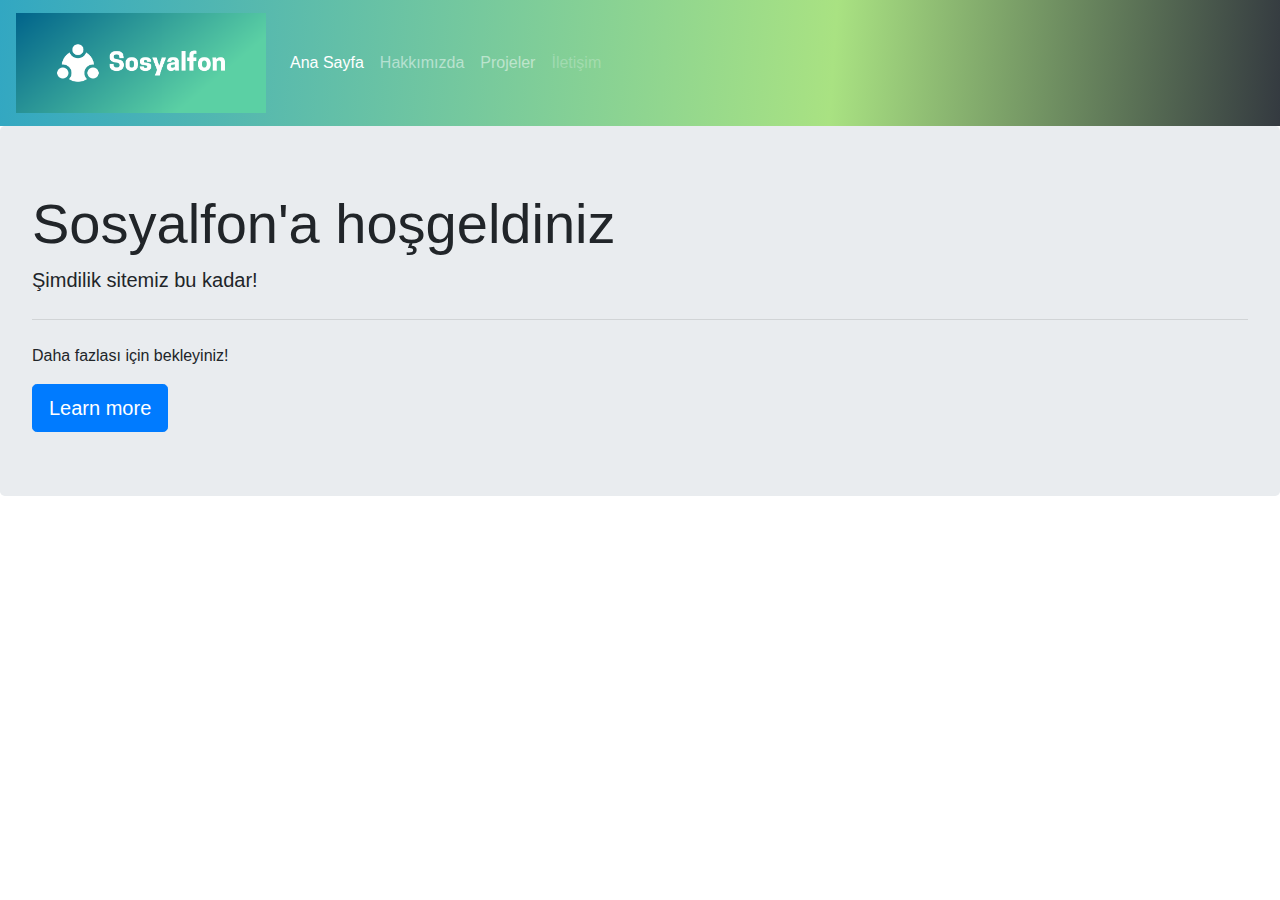
==== commit 85af7ac9: "Add files via upload" ====
--- a/index.html
+++ b/index.html
@@ -1,371 +1,40 @@
-<!DOCTYPE html>
-<html lang="en">
-
-<head>
-  <meta charset="UTF-8">
-  <meta content="IE=edge" http-equiv="X-UA-Compatible">
-  <meta content="width=device-width,initial-scale=1" name="viewport">
-  <meta content="description" name="description">
-  <meta name="google" content="notranslate" />
-  <meta content="Mashup templates have been developped by Orson.io team" name="author">
-
-  <!-- Disable tap highlight on IE -->
-  <meta name="msapplication-tap-highlight" content="no">
-  
-  
-  <link rel="apple-touch-icon" sizes="180x180" href="./assets/apple-icon-180x180.png">
-  <link href="./assets/favicon.ico" rel="icon">
-
-  
-
-
-  <title>Sosyalfon</title>
-
-<link href="./main.550dcf66.css" rel="stylesheet">
-<link href="./animate.css" rel="stylesheet">
-<link href="style.css" rel="stylesheet">
-</head>
-
-<body> <!-- Add your content of header -->
-<header>
-  <nav class="navbar navbar-default active">
-    <div class="container">
-      <div class="navbar-header">
-        <button type="button" class="navbar-toggle collapsed" data-toggle="collapse" data-target="#navbar-collapse" aria-expanded="false">
-          <span class="sr-only">Toggle navigation</span>
-          <span class="icon-bar"></span>
-          <span class="icon-bar"></span>
-          <span class="icon-bar"></span>
-        </button>
-        <a class="navbar-brand" href="./index.html" title="">
-          <img src="./assets/images/mashup-icon.svg" class="navbar-logo-img" alt="">
-          Sosyalfon
-        </a>
-      </div>
-
-      <div class="collapse navbar-collapse" id="navbar-collapse">
-        <ul class="nav navbar-nav navbar-right">
-          <li><a href="./index.html" title="">Ana Sayfa</a></li>
-          <li><a href="./project.html" title="">Hakkımızda</a></li>
-          <li>
-            <p>
-              <a href="./components.html" class="btn btn-default navbar-btn" title="">Projeler</a>
-            </p>
-          </li>
-
-        </ul>
-      </div> 
-    </div>
-  </nav>
-</header>
-
-<!-- Add your site or app content here -->
-  <div class="hero-full-container background-image-container white-text-container">
-    <div class="container">
-      <div class="row">
-        <div class="col-xs-12 animated infinite pulse">
-          <h1>Sosyalfon</h1>
-          <p>Sosyalfon websitesine hoşgeldiniz.</p>
-          <br>
-          <a href="./project.html" class="btn btn-default btn-lg" title="">Keşfet</a>
-        </div>
-      </div>
-    </div>
-  </div>
-
-  <div class="section-container">
-    <div class="container">
-      <div class="row">
-        <div class="col-xs-12 col-md-8 col-md-offset-2">
-          <div class="text-center">
-            <h2>About Us</h2>
-            <p>Lorem ipsum dolor sit amet, consectetur adipiscing elit. Maecenas luctus at sem quis varius. 
-            <br>
-            Class aptent taciti sociosqu ad litora torquent per conubia nostra, per inceptos himenaeos. Phasellus iaculis magna sagittis elit sagittis, at hendrerit lorem venenatis. Morbi accumsan iaculis blandit. Cras ultrices hendrerit nisl.</p>
-          </div>
-       </div>
-      </div>
-    </div>
-  </div>
-
-  <div class="section-container">
-    <div class="container">
-      <div class="row">      
-          <div class="col-xs-12">
-
-
-            <div id="carousel-example-generic" class="carousel carousel-fade slide" data-ride="carousel">
-                
-                <div class="carousel-inner" role="listbox">
-
-                    <div class="item active">
-                        <img class="img-responsive" src="./assets/images/img-06.jpg" alt="First slide">
-                        <div class="carousel-caption card-shadow reveal">
-                          
-                          <h3>Moon</h3>
-                          <a class="left carousel-control" href="#carousel-example-generic" role="button" data-slide="prev">
-                            <i class="fa fa-chevron-left" aria-hidden="true"></i>
-                            <span class="sr-only">Previous</span>
-                          </a>
-                          <a class="right carousel-control" href="#carousel-example-generic" role="button" data-slide="next">
-                            <i class="fa fa-chevron-right" aria-hidden="true"></i>
-                            <span class="sr-only">Next</span>
-                          </a>
-                          <p>
-                            Sed id tellus in risus pre
-                            tium imperdiet eu lobortis dolor. Sed pellentesque, urna ac viverra lacinia, erat mauris venenatis purus, mollis egestas urna purus ac ex.
-                            Aenean nunc sem, lobortis at elit non, lobortis laoreet nibh. Maecenas at mi ipsum.
-                          </p>
-                          
-                          <p>
-                            Quisque tempor, ligula pharetra luctus elementum, arcu nisl suscipit ante, pharetra commodo dui est et enim. Sed eu vestibulum elit. Donec ut libero non.
-                          </p>
-                          <a href="./project.html" class="btn btn-primary" title="">
-                            Discover
-                          </a>
-                        </div>
-                    </div>
-                    <div class="item">
-                        <img class="img-responsive" src="./assets/images/img-07.jpg" alt="First slide">
-                        <div class="carousel-caption card-shadow reveal">
-
-                          <h3>Lbortis</h3>
-                            <a class="left carousel-control" href="#carousel-example-generic" role="button" data-slide="prev">
-                              <i class="fa fa-chevron-left" aria-hidden="true"></i>
-                              <span class="sr-only">Previous</span>
-                            </a>
-                            <a class="right carousel-control" href="#carousel-example-generic" role="button" data-slide="next">
-                              <i class="fa fa-chevron-right" aria-hidden="true"></i>
-                              <span class="sr-only">Next</span>
-                            </a>
-                          <p>
-                            Pre id tellus in risus pre
-                            tium imperdiet eu lobortis dolor. Sed pellentesque, urna ac viverra lacinia, erat mauris venenatis purus, mollis egestas urna purus ac ex.
-                            Aenean nunc sem, lobortis at elit non, lobortis laoreet nibh. Maecenas at mi ipsum.
-                          </p>
-                          
-                          <p>
-                            Quisque tempor, ligula pharetra luctus elementum, arcu nisl suscipit ante, pharetra commodo dui est et enim. Sed eu vestibulum elit. Donec ut libero non.
-                          </p>
-                          <a href="./project.html" class="btn btn-primary" title="">
-                            Discover
-                          </a>
-                        </div>
-                    </div>
-                </div>
-               
-            </div>
-
-           
-          </div>
-          
-        </div>  
-      
-    </div>
-  </div>
-
-  <div class="section-container">
-    <div class="container text-center">
-      <div class="row section-container-spacer">
-        <div class="col-xs-12 col-md-12">
-          <h2>Partners</h2>
-          <p>Praesent at feugiat est, at faucibus ipsum. Aenean condimentum mauris vel malesuada pulvinar. <br>Vestibulum sit amet hendrerit leo, quis vehicula mi.</p>
-        </div>  
-      </div>
-      <div class="row">
-        <div class="col-xs-12 col-md-4">
-          <img src="./assets/images/profil-01.jpg" alt="" class="reveal img-responsive reveal-content image-center">
-          <h3>John Snow</h3>
-          <h4>UX designer</h4>
-          <p>Sed elementum vehicula nisl, a egestas velit rhoncus nec.Cras vel sapien tincidunt, lacinia risus vel, imperdiet neque.</p>
-          <p>
-            <a href="https://facebook.com/" class="social-round-icon fa-icon" title="">
-              <i class="fa fa-facebook" aria-hidden="true"></i>
-            </a>
-            <a href="https://twitter.com/" class="social-round-icon fa-icon" title="">
-              <i class="fa fa-twitter" aria-hidden="true"></i>
-            </a>
-            <a href="https://www.linkedin.com/" class="social-round-icon fa-icon" title="">
-              <i class="fa fa-linkedin" aria-hidden="true"></i>
-            </a>
-          </p>
-        </div>
-       
-        <div class="col-xs-12 col-md-4">
-          <img src="./assets/images/profil-02.jpg" alt="" class="reveal img-responsive reveal-content image-center">
-          <h3>Sansa Stark</h3>
-          <h4>UI designer</h4>
-          <p>Praesent at feugiat est, at faucibus ipsum. Aenean condimentum mauris vel malesuadav pulvinar. Vestibulum sit amet hendrerit leo, quis vehicula mi.</p>
-          <p>
-            <a href="https://facebook.com/" class="social-round-icon fa-icon" title="">
-              <i class="fa fa-facebook" aria-hidden="true"></i>
-            </a>
-            <a href="https://twitter.com/" class="social-round-icon fa-icon" title="">
-              <i class="fa fa-twitter" aria-hidden="true"></i>
-            </a>
-            <a href="https://www.linkedin.com/" class="social-round-icon fa-icon" title="">
-              <i class="fa fa-linkedin" aria-hidden="true"></i>
-            </a>
-          </p>
-        </div>
-        <div class="col-xs-12 col-md-4">
-          <img src="./assets/images/profil-03.jpg" alt="" class="reveal img-responsive reveal-content image-center">
-          <h3>Gregor Clegane</h3>
-          <h4>Developer</h4>
-          <p>Busce rutrum nisi non dui placerat sodales. Vivamus feugiat rutrum malesuada. Nulla volutpat sapien ac gravida varius</p>
-          <p>
-            <a href="https://facebook.com/" class="social-round-icon fa-icon" title="">
-              <i class="fa fa-facebook" aria-hidden="true"></i>
-            </a>
-            <a href="https://twitter.com/" class="social-round-icon fa-icon" title="">
-              <i class="fa fa-twitter" aria-hidden="true"></i>
-            </a>
-            <a href="https://www.linkedin.com/" class="social-round-icon fa-icon" title="">
-              <i class="fa fa-linkedin" aria-hidden="true"></i>
-            </a>
-          </p>
-        </div>
-      </div>
-    </div>
-  </div>
-
-  <div class="section-container">
-    <div class="container text-center">
-      <div class="row section-container-spacer">
-        <div class="col-xs-12 col-md-12">
-          <h2 class="text-center">Customers</h2>
-          <p>Praesent at feugiat est, at faucibus ipsum. Aenean condimentum mauris vel malesuada pulvinar. <br>Vestibulum sit amet hendrerit leo, quis vehicula mi.</p>
-        </div>  
-      </div>
-      <div class="row">
-        <div class="col-xs-12 col-md-4">
-          <img src="./assets/images/logo-01.png" alt="" class="img-responsive reveal-content image-center">
-
-        </div>
-       
-        <div class="col-xs-12 col-md-4">
-          <img src="./assets/images/logo-02.png" alt="" class="img-responsive reveal-content image-center">
-        </div>
-        <div class="col-xs-12 col-md-4">
-          <img src="./assets/images/logo-03.png" alt="" class="img-responsive reveal-content image-center">
-        </div>
-      </div>
-    </div>
-  </div>
- 
- 
-  <div class="section-container contact-container">
-    <div class="container">
-      <div class="row">
-        <div class="col-xs-12 col-md-12">
-          <div class="section-container-spacer">
-            <h2 class="text-center">Get in touch</h2>
-            <p class="text-center">Lorem ipsum dolor sit amet, consectetur adipisicing elit, sed do eiusmod
-            tempor incididunt ut labore et dolore magna aliqua.</p>
-          </div>
-          <div class="card-container">
-            <div class="card card-shadow col-xs-10 col-xs-offset-1 col-md-8 col-md-offset-2 reveal">
-              <form action="" class="reveal-content">
-                <div class="row">
-                  <div class="col-md-7">
-                    <div class="form-group">
-                      <input type="email" class="form-control" id="email" placeholder="Email">
-                    </div>
-                    <div class="form-group">
-                      <input type="text" class="form-control" id="subject" placeholder="Subject">
-                    </div>
-                    <div class="form-group">
-                      <textarea class="form-control" rows="3" placeholder="Enter your message"></textarea>
-                    </div>
-                    <button type="submit" class="btn btn-primary">Send message</button>
-                  </div>
-                  <div class="col-md-5">
-                    <ul class="list-unstyled address-container">
-                      <li>
-                        <span class="fa-icon">
-                          <i class="fa fa-phone" aria-hidden="true"></i>
-                        </span>
-                        + 33 9 07 45 12 65
-                      </li>
-                      <li>
-                        <span class="fa-icon">
-                          <i class="fa fa fa-map-o" aria-hidden="true"></i>
-                        </span>
-                        42 rue Moulbert 75016 Paris
-                      </li>
-                    </ul>
-                  </div>
-                </div>
-              </form>
-            </div>
-            <div class="card-image col-xs-12" style="background-image: url('/assets/images/img-01.jpg')">
-            </div>
-          </div>
-        </div>  
-      </div>
-    </div>
-  </div>
-
-<script>
-  document.addEventListener("DOMContentLoaded", function (event) {
-    navbarFixedTopAnimation();
-  });
-</script>
-
-<footer class="footer-container white-text-container">
-  <div class="container">
-    <div class="row">
-
-     
-      <div class="col-xs-12">
-        <h3>Mountain</h3>
-
-        <div class="row">
-          <div class="col-xs-12 col-sm-7">
-            <p><small>Website created with <a href="http://www.mashup-template.com/" title="Create website with free html template">Mashup Template</a>/<a href="https://www.unsplash.com/" title="Beautiful Free Images">Unsplash</a></small>
-            </p>
-          </div>
-          <div class="col-xs-12 col-sm-5">
-            <p class="text-right">
-              <a href="https://facebook.com/" class="social-round-icon white-round-icon fa-icon" title="">
-                <i class="fa fa-facebook" aria-hidden="true"></i>
-              </a>
-              <a href="https://twitter.com/" class="social-round-icon white-round-icon fa-icon" title="">
-                <i class="fa fa-twitter" aria-hidden="true"></i>
-              </a>
-              <a href="https://www.linkedin.com/" class="social-round-icon white-round-icon fa-icon" title="">
-                <i class="fa fa-linkedin" aria-hidden="true"></i>
-              </a>
-            </p>
-          </div>
-        </div>
-        
-        
-      </div>
-    </div>
-  </div>
-</footer>
-
-<script>
-  document.addEventListener("DOMContentLoaded", function (event) {
-    navActivePage();
-    scrollRevelation('.reveal');
-  });
-</script>
-
-<!-- Google Analytics: change UA-XXXXX-X to be your site's ID 
-
-<script>
-  (function (i, s, o, g, r, a, m) {
-    i['GoogleAnalyticsObject'] = r; i[r] = i[r] || function () {
-      (i[r].q = i[r].q || []).push(arguments)
-    }, i[r].l = 1 * new Date(); a = s.createElement(o),
-      m = s.getElementsByTagName(o)[0]; a.async = 1; a.src = g; m.parentNode.insertBefore(a, m)
-  })(window, document, 'script', '//www.google-analytics.com/analytics.js', 'ga');
-  ga('create', 'UA-XXXXX-X', 'auto');
-  ga('send', 'pageview');
-</script>
-
---> <script type="text/javascript" src="./main.0cf8b554.js"></script></body>
-
+<!DOCTYPE html>
+<html>
+<head>
+
+	<title>Sosyalfon</title>
+	<link rel="stylesheet" href="https://stackpath.bootstrapcdn.com/bootstrap/4.4.1/css/bootstrap.min.css" integrity="sha384-Vkoo8x4CGsO3+Hhxv8T/Q5PaXtkKtu6ug5TOeNV6gBiFeWPGFN9MuhOf23Q9Ifjh" crossorigin="anonymous">
+	<link rel="stylesheet" type="text/css" href="style.css">
+	
+
+</head>
+<body>
+<nav class="navbar navbar-expand-lg navbar-dark bg-dark">
+  <a class="navbar-brand" href="#"><img src="cover.png" width=250px height=100px>  </a>
+  <button class="navbar-toggler" type="button" data-toggle="collapse" data-target="#navbarNavAltMarkup" aria-controls="navbarNavAltMarkup" aria-expanded="false" aria-label="Toggle navigation">
+    <span class="navbar-toggler-icon"></span>
+  </button>
+  <div class="collapse navbar-collapse" id="navbarNavAltMarkup">
+    <div class="navbar-nav">
+      <a class="nav-item nav-link active" href="index.html">Ana Sayfa <span class="sr-only">(current)</span></a>
+      <a class="nav-item nav-link" href="about.html">Hakkımızda</a>
+      <a class="nav-item nav-link" href="index1.html">Projeler</a>
+      <a class="nav-item nav-link disabled" href="#" tabindex="-1" aria-disabled="true">İletişim</a>
+    </div>
+  </div>
+</nav>
+
+<div class="jumbotron">
+  <h1 class="display-4">Sosyalfon'a hoşgeldiniz</h1>
+  <p class="lead">Şimdilik sitemiz bu kadar!</p>
+  <hr class="my-4">
+  <p>Daha fazlası için bekleyiniz!</p>
+  <a class="btn btn-primary btn-lg" href="#" role="button">Learn more</a>
+</div>
+
+
+	<script src="https://code.jquery.com/jquery-3.4.1.slim.min.js" integrity="sha384-J6qa4849blE2+poT4WnyKhv5vZF5SrPo0iEjwBvKU7imGFAV0wwj1yYfoRSJoZ+n" crossorigin="anonymous"></script>
+	<script src="https://cdn.jsdelivr.net/npm/popper.js@1.16.0/dist/umd/popper.min.js" integrity="sha384-Q6E9RHvbIyZFJoft+2mJbHaEWldlvI9IOYy5n3zV9zzTtmI3UksdQRVvoxMfooAo" crossorigin="anonymous"></script>
+	<script src="https://stackpath.bootstrapcdn.com/bootstrap/4.4.1/js/bootstrap.min.js" integrity="sha384-wfSDF2E50Y2D1uUdj0O3uMBJnjuUD4Ih7YwaYd1iqfktj0Uod8GCExl3Og8ifwB6" crossorigin="anonymous"></script>
+</body>
 </html>